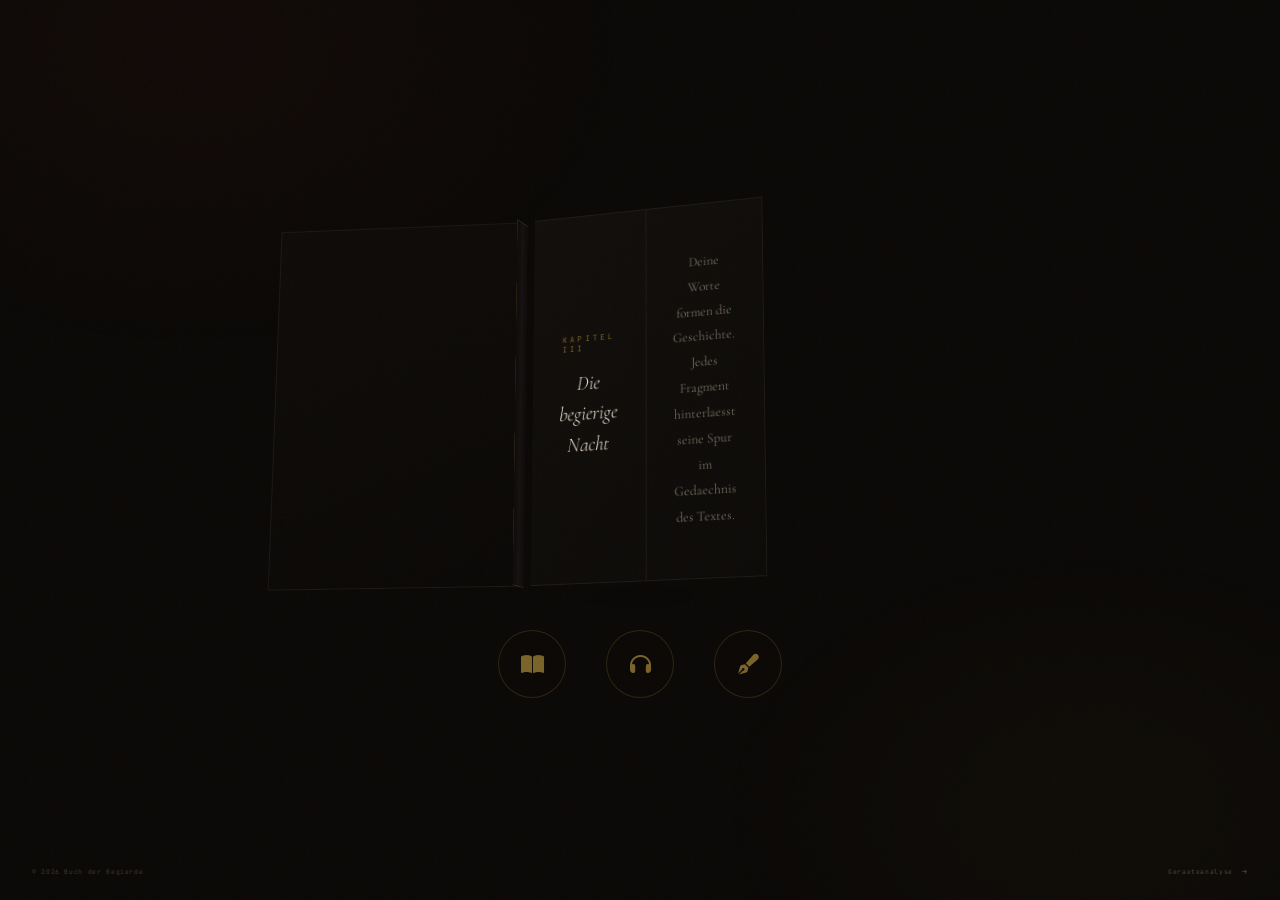
==== index.html @ 5faab614 "Sicherung 06.04.2026-09:44:13" ====
<!DOCTYPE html>
<html lang="de">
<head>
    <meta charset="UTF-8">
    <meta name="viewport" content="width=device-width, initial-scale=1.0">
    <title>BUCH DER BEGIERDE</title>
    <link href="https://fonts.googleapis.com/css2?family=Cormorant+Garamond:ital,wght@0,300;0,400;0,600;0,700;1,300;1,400&family=JetBrains+Mono:wght@300;400;500&display=swap" rel="stylesheet">
    <link rel="stylesheet" href="https://cdnjs.cloudflare.com/ajax/libs/font-awesome/6.5.0/css/all.min.css">
    <style>
        :root {
            --bg: #0a0806;
            --bg-deep: #060403;
            --fg: #e8ddd0;
            --fg-muted: #8a7e70;
            --accent: #c4463a;
            --gold: #b8943e;
            --gold-dim: #7a6329;
            --border: rgba(138, 126, 112, 0.12);
        }

        * { margin: 0; padding: 0; box-sizing: border-box; }

        html {
            scroll-behavior: smooth;
            scrollbar-width: thin;
            scrollbar-color: var(--gold-dim) var(--bg-deep);
        }

        body {
            font-family: 'Cormorant Garamond', serif;
            background: var(--bg);
            color: var(--fg);
            min-height: 100vh;
            overflow: hidden;
            display: flex;
            flex-direction: column;
            align-items: center;
            justify-content: center;
        }

        /* ===== Atmosphaere ===== */
        .atmosphere {
            position: fixed;
            top: 0; left: 0;
            width: 100%; height: 100%;
            pointer-events: none;
            z-index: 0;
            overflow: hidden;
        }

        .atmosphere::before {
            content: '';
            position: absolute;
            top: -30%; left: -20%;
            width: 70%; height: 70%;
            background: radial-gradient(ellipse, rgba(196, 70, 58, 0.04) 0%, transparent 70%);
            animation: driftSlow 25s ease-in-out infinite alternate;
        }

        .atmosphere::after {
            content: '';
            position: absolute;
            bottom: -20%; right: -15%;
            width: 60%; height: 60%;
            background: radial-gradient(ellipse, rgba(184, 148, 62, 0.03) 0%, transparent 70%);
            animation: driftSlow 30s ease-in-out infinite alternate-reverse;
        }

        @keyframes driftSlow {
            0% { transform: translate(0, 0) scale(1); }
            100% { transform: translate(60px, 40px) scale(1.15); }
        }

        .grain-overlay {
            position: fixed;
            top: 0; left: 0;
            width: 100%; height: 100%;
            pointer-events: none;
            z-index: 9999;
            opacity: 0.03;
            background-image: url("data:image/svg+xml,%3Csvg viewBox='0 0 256 256' xmlns='http://www.w3.org/2000/svg'%3E%3Cfilter id='noise'%3E%3CfeTurbulence type='fractalNoise' baseFrequency='0.9' numOctaves='4' stitchTiles='stitch'/%3E%3C/filter%3E%3Crect width='100%25' height='100%25' filter='url(%23noise)'/%3E%3C/svg%3E");
            background-repeat: repeat;
            background-size: 256px 256px;
        }

        /* ===== Schwebende Partikel ===== */
        .particles {
            position: fixed;
            top: 0; left: 0;
            width: 100%; height: 100%;
            pointer-events: none;
            z-index: 1;
        }

        .particle {
            position: absolute;
            width: 2px; height: 2px;
            background: var(--gold);
            border-radius: 50%;
            opacity: 0;
            animation: floatUp linear infinite;
        }

        @keyframes floatUp {
            0% { opacity: 0; transform: translateY(100vh) scale(0.5); }
            10% { opacity: 0.5; }
            90% { opacity: 0.3; }
            100% { opacity: 0; transform: translateY(-10vh) scale(1.2); }
        }

        /* ===== Buch-Szene ===== */
        .book-scene {
            position: relative;
            z-index: 10;
            perspective: 2000px;
            margin-bottom: 3rem;
            opacity: 0;
            animation: sceneIn 1s ease-out 0.3s forwards;
        }

        @keyframes sceneIn {
            0% { opacity: 0; }
            100% { opacity: 1; }
        }

        .book-3d {
            width: 260px;
            height: 380px;
            position: relative;
            transform-style: preserve-3d;
            transform: rotateX(12deg) rotateY(-20deg);
            animation: bookSettle 1.2s cubic-bezier(0.22, 1, 0.36, 1) 0.3s forwards;
        }

        @keyframes bookSettle {
            0% { transform: rotateX(12deg) rotateY(-20deg) scale(0.88); }
            60% { transform: rotateX(12deg) rotateY(-18deg) scale(1.02); }
            100% { transform: rotateX(12deg) rotateY(-20deg) scale(1); }
        }

        /* ===== Buchruecken ===== */
        .book-spine {
            position: absolute;
            left: 0; top: 0;
            width: 28px; height: 100%;
            transform: rotateY(90deg) translateX(-14px);
            transform-origin: left center;
            background: linear-gradient(to right, #0d0a08, #151010, #0d0a08);
            border: 1px solid rgba(184, 148, 62, 0.2);
            border-right: none;
            z-index: 20;
        }

        /* ===== Buchseiten ===== */
        .book-pages {
            position: absolute;
            left: 14px; top: 0;
            width: calc(100% - 14px); height: 100%;
            background: linear-gradient(135deg, #110e0b, #0c0a08);
            border: 1px solid var(--border);
            border-left: none;
            z-index: 5;
            display: flex;
            overflow: hidden;
        }

        .page-left {
            width: 50%;
            height: 100%;
            display: flex;
            flex-direction: column;
            align-items: center;
            justify-content: center;
            padding: 2rem;
            border-right: 1px solid var(--border);
            opacity: 0;
            animation: pageFadeIn 1.2s ease-out 2.8s forwards;
        }

        .page-right {
            width: 50%;
            height: 100%;
            display: flex;
            flex-direction: column;
            align-items: center;
            justify-content: center;
            padding: 2rem;
            opacity: 0;
            animation: pageFadeIn 1.2s ease-out 3.4s forwards;
        }

        @keyframes pageFadeIn {
            0% { opacity: 0; }
            100% { opacity: 1; }
        }

        .page-chapter {
            font-family: 'JetBrains Mono', monospace;
            font-size: 0.5rem;
            letter-spacing: 0.4em;
            text-transform: uppercase;
            color: var(--gold-dim);
            margin-bottom: 1rem;
        }

        .page-title {
            font-size: 1.3rem;
            font-weight: 300;
            color: var(--fg);
            text-align: center;
            line-height: 1.5;
            font-style: italic;
        }

        .page-text {
            font-size: 0.85rem;
            font-weight: 300;
            color: var(--fg-muted);
            text-align: center;
            line-height: 1.9;
            max-width: 180px;
        }

        /* ===== Buchdeckel ===== */
        .book-cover {
            position: absolute;
            inset: 0;
            transform-origin: left center;
            transform-style: preserve-3d;
            z-index: 15;
            animation: coverOpen 2.5s cubic-bezier(0.4, 0, 0.2, 1) 1.2s forwards;
        }

        @keyframes coverOpen {
            0% { transform: rotateY(0deg); }
            15% { transform: rotateY(-8deg); }
            100% { transform: rotateY(-168deg); }
        }

        .cover-front {
            position: absolute;
            inset: 0;
            background: linear-gradient(160deg, #1a1410 0%, #0e0b08 40%, #151010 100%);
            border: 1px solid rgba(184, 148, 62, 0.25);
            backface-visibility: hidden;
            display: flex;
            flex-direction: column;
            align-items: center;
            justify-content: center;
            gap: 1.5rem;
            padding: 2.5rem;
        }

        .cover-front::before {
            content: '';
            position: absolute;
            inset: 8px;
            border: 1px solid rgba(184, 148, 62, 0.08);
            pointer-events: none;
        }

        .cover-back {
            position: absolute;
            inset: 0;
            background: linear-gradient(160deg, #0e0b08, #0a0806);
            border: 1px solid var(--border);
            backface-visibility: hidden;
            transform: rotateY(180deg);
        }

        .cover-diamond {
            width: 50px; height: 50px;
            border: 1.5px solid var(--gold-dim);
            transform: rotate(45deg);
            display: flex;
            align-items: center;
            justify-content: center;
        }

        .cover-diamond span {
            transform: rotate(-45deg);
            font-size: 1rem;
            color: var(--gold);
            font-family: 'Cormorant Garamond', serif;
            font-weight: 600;
        }

        .cover-title {
            font-size: 1.4rem;
            font-weight: 300;
            color: var(--fg);
            letter-spacing: 0.12em;
            text-align: center;
            line-height: 1.3;
        }

        .cover-title em {
            color: var(--accent);
            font-style: italic;
        }

        .cover-line {
            width: 60px; height: 1px;
            background: linear-gradient(to right, transparent, var(--gold-dim), transparent);
        }

        .cover-subtitle {
            font-family: 'JetBrains Mono', monospace;
            font-size: 0.45rem;
            letter-spacing: 0.35em;
            text-transform: uppercase;
            color: var(--fg-muted);
        }

        /* ===== Schatten unter dem Buch ===== */
        .book-shadow {
            position: absolute;
            bottom: -30px;
            left: 10%;
            width: 80%;
            height: 30px;
            background: radial-gradient(ellipse, rgba(0,0,0,0.4) 0%, transparent 70%);
            filter: blur(8px);
            animation: shadowIn 1s ease-out 0.3s forwards;
            opacity: 0;
        }

        @keyframes shadowIn {
            0% { opacity: 0; }
            100% { opacity: 1; }
        }

        /* ===== Menu ===== */
        .intro-menu {
            position: relative;
            z-index: 10;
            display: flex;
            align-items: center;
            gap: 2.5rem;
            opacity: 0;
            transform: translateY(20px);
            animation: menuIn 1s ease-out 4.5s forwards;
        }

        @keyframes menuIn {
            0% { opacity: 0; transform: translateY(20px); }
            100% { opacity: 1; transform: translateY(0); }
        }

        .menu-btn {
            width: 68px; height: 68px;
            border-radius: 50%;
            border: 1px solid rgba(184, 148, 62, 0.2);
            background: rgba(10, 8, 6, 0.6);
            color: var(--gold-dim);
            font-size: 1.3rem;
            cursor: pointer;
            transition: all 0.4s ease;
            position: relative;
            display: flex;
            align-items: center;
            justify-content: center;
        }

        .menu-btn::before {
            content: '';
            position: absolute;
            inset: -4px;
            border-radius: 50%;
            border: 1px solid transparent;
            transition: all 0.4s ease;
        }

        .menu-btn:hover {
            color: var(--gold);
            border-color: var(--gold-dim);
            background: rgba(184, 148, 62, 0.06);
            transform: scale(1.12);
            box-shadow: 0 0 40px rgba(184, 148, 62, 0.1);
        }

        .menu-btn:hover::before {
            border-color: rgba(184, 148, 62, 0.08);
        }

        .menu-btn:active {
            transform: scale(1.05);
        }

        .menu-label {
            position: absolute;
            bottom: -22px;
            left: 50%;
            transform: translateX(-50%);
            font-family: 'JetBrains Mono', monospace;
            font-size: 0.4rem;
            letter-spacing: 0.2em;
            text-transform: uppercase;
            color: var(--fg-muted);
            opacity: 0;
            transition: opacity 0.3s ease;
            white-space: nowrap;
            pointer-events: none;
        }

        .menu-btn:hover .menu-label {
            opacity: 1;
        }

        /* ===== Footer ===== */
        .intro-footer {
            position: fixed;
            bottom: 0; left: 0;
            width: 100%;
            z-index: 10;
            padding: 1.5rem 2rem;
            display: flex;
            align-items: center;
            justify-content: space-between;
            font-family: 'JetBrains Mono', monospace;
            font-size: 0.4rem;
            color: rgba(138, 126, 112, 0.4);
            letter-spacing: 0.1em;
            opacity: 0;
            animation: footerIn 1s ease-out 5.5s forwards;
        }

        @keyframes footerIn {
            0% { opacity: 0; }
            100% { opacity: 1; }
        }

        .intro-footer a {
            color: rgba(138, 126, 112, 0.5);
            text-decoration: none;
            transition: color 0.3s ease;
        }

        .intro-footer a:hover {
            color: var(--gold-dim);
        }

        /* ===== Ueberblendung ===== */
        .page-transition {
            position: fixed;
            inset: 0;
            background: var(--bg);
            z-index: 9000;
            opacity: 0;
            pointer-events: none;
            transition: opacity 0.8s ease;
        }

        .page-transition.active {
            opacity: 1;
            pointer-events: all;
        }

        /* ===== Toast ===== */
        .toast-container {
            position: fixed;
            top: 20px; right: 20px;
            z-index: 9500;
            display: flex;
            flex-direction: column;
            gap: 0.5rem;
        }

        .toast {
            font-family: 'JetBrains Mono', monospace;
            font-size: 0.55rem;
            letter-spacing: 0.08em;
            padding: 0.7rem 1.2rem;
            background: rgba(18, 14, 10, 0.95);
            border: 1px solid rgba(184, 148, 62, 0.15);
            color: var(--fg);
            backdrop-filter: blur(12px);
            transform: translateX(120%);
            transition: transform 0.4s cubic-bezier(0.22, 1, 0.36, 1);
            display: flex;
            align-items: center;
            gap: 0.5rem;
        }

        .toast.show { transform: translateX(0); }
        .toast i { color: var(--gold); font-size: 0.6rem; }

        /* ===== Responsive ===== */
        @media (max-width: 600px) {
            .book-3d {
                width: 200px;
                height: 300px;
            }

            .book-spine { width: 22px; }
            .book-spine { transform: rotateY(90deg) translateX(-11px); }
            .book-pages { left: 11px; width: calc(100% - 11px); }

            .cover-diamond { width: 40px; height: 40px; }
            .cover-diamond span { font-size: 0.8rem; }
            .cover-title { font-size: 1.1rem; }
            .cover-subtitle { font-size: 0.4rem; }

            .page-chapter { font-size: 0.4rem; }
            .page-title { font-size: 1rem; }
            .page-text { font-size: 0.75rem; }

            .menu-btn { width: 56px; height: 56px; font-size: 1.1rem; }
            .intro-menu { gap: 2rem; }
            .intro-footer { font-size: 0.35rem; padding: 1rem 1.5rem; }
        }

        @media (max-height: 700px) {
            .book-3d { width: 200px; height: 280px; }
            .book-scene { margin-bottom: 2rem; }
            .intro-menu { gap: 1.5rem; }
        }

        /* ===== Reduzierte Bewegung ===== */
        @media (prefers-reduced-motion: reduce) {
            *, *::before, *::after {
                animation-duration: 0.01ms !important;
                transition-duration: 0.01ms !important;
            }
        }
    </style>
</head>
<body>
    <div class="atmosphere"></div>
    <div class="grain-overlay"></div>
    <div class="particles" id="particles"></div>

    <div class="book-scene">
        <div class="book-3d">
            <div class="book-spine"></div>
            <div class="book-pages">
                <div class="page-left">
                    <div class="page-chapter">Kapitel III</div>
                    <div class="page-title">Die begierige Nacht</div>
                </div>
                <div class="page-right">
                    <div class="page-text">Deine Worte formen die Geschichte. Jedes Fragment hinterlaesst seine Spur im Gedaechnis des Textes.</div>
                </div>
            </div>
            <div class="book-cover">
                <div class="cover-front">
                    <div class="cover-diamond"><span>B</span></div>
                    <div class="cover-line"></div>
                    <div class="cover-title">Buch der <em>Begierde</em></div>
                    <div class="cover-line"></div>
                    <div class="cover-subtitle">Interaktives Leseerlebnis</div>
                </div>
                <div class="cover-back"></div>
            </div>
            <div class="book-shadow"></div>
        </div>
    </div>

    <div class="intro-menu" id="introMenu">
        <button class="menu-btn" id="btnLesen" aria-label="Lesen">
            <i class="fas fa-book-open"></i>
            <span class="menu-label">Lesen</span>
        </button>
        <button class="menu-btn" id="btnHoeren" aria-label="Hoeren">
            <i class="fas fa-headphones"></i>
            <span class="menu-label">Hoeren</span>
        </button>
        <button class="menu-btn" id="btnSchreiben" aria-label="Schreiben">
            <i class="fas fa-pen-fancy"></i>
            <span class="menu-label">Schreiben</span>
        </button>
    </div>

    <div class="intro-footer">
        <span>&copy; 2026 Buch der Begierde</span>
        <a href="analyse.html">Geraeteanalyse <i class="fas fa-arrow-right" style="font-size:0.35rem; margin-left:0.3rem;"></i></a>
    </div>

    <div class="page-transition" id="pageTransition"></div>
    <div class="toast-container" id="toastContainer"></div>

    <script>
        // ===== Partikel =====
        var container = document.getElementById('particles');
        for (var i = 0; i < 20; i++) {
            var p = document.createElement('div');
            p.classList.add('particle');
            p.style.left = Math.random() * 100 + '%';
            p.style.animationDuration = (18 + Math.random() * 25) + 's';
            p.style.animationDelay = (Math.random() * 20) + 's';
            var size = (1 + Math.random() * 2) + 'px';
            p.style.width = size;
            p.style.height = size;
            container.appendChild(p);
        }

        // ===== Toast =====
        function showToast(message, icon) {
            icon = icon || 'fa-info-circle';
            var tc = document.getElementById('toastContainer');
            var toast = document.createElement('div');
            toast.classList.add('toast');
            toast.innerHTML = '<i class="fas ' + icon + '"></i> ' + message;
            tc.appendChild(toast);
            requestAnimationFrame(function() {
                requestAnimationFrame(function() {
                    toast.classList.add('show');
                });
            });
            setTimeout(function() {
                toast.classList.remove('show');
                setTimeout(function() { toast.remove(); }, 400);
            }, 3000);
        }

        // ===== Seitenwechsel =====
        function navigateTo(url) {
            var transition = document.getElementById('pageTransition');
            transition.classList.add('active');
            setTimeout(function() {
                window.location.href = url;
            }, 800);
        }

        // ===== Menu-Events =====
        document.getElementById('btnLesen').addEventListener('click', function() {
            navigateTo('lesen.html');
        });

        document.getElementById('btnHoeren').addEventListener('click', function() {
            showToast('Hoeren — kommt in einem spaeteren Kapitel', 'fa-headphones');
        });

        document.getElementById('btnSchreiben').addEventListener('click', function() {
            showToast('Schreiben — kommt in einem spaeteren Kapitel', 'fa-pen-fancy');
        });
    </script>
</body>
</html>
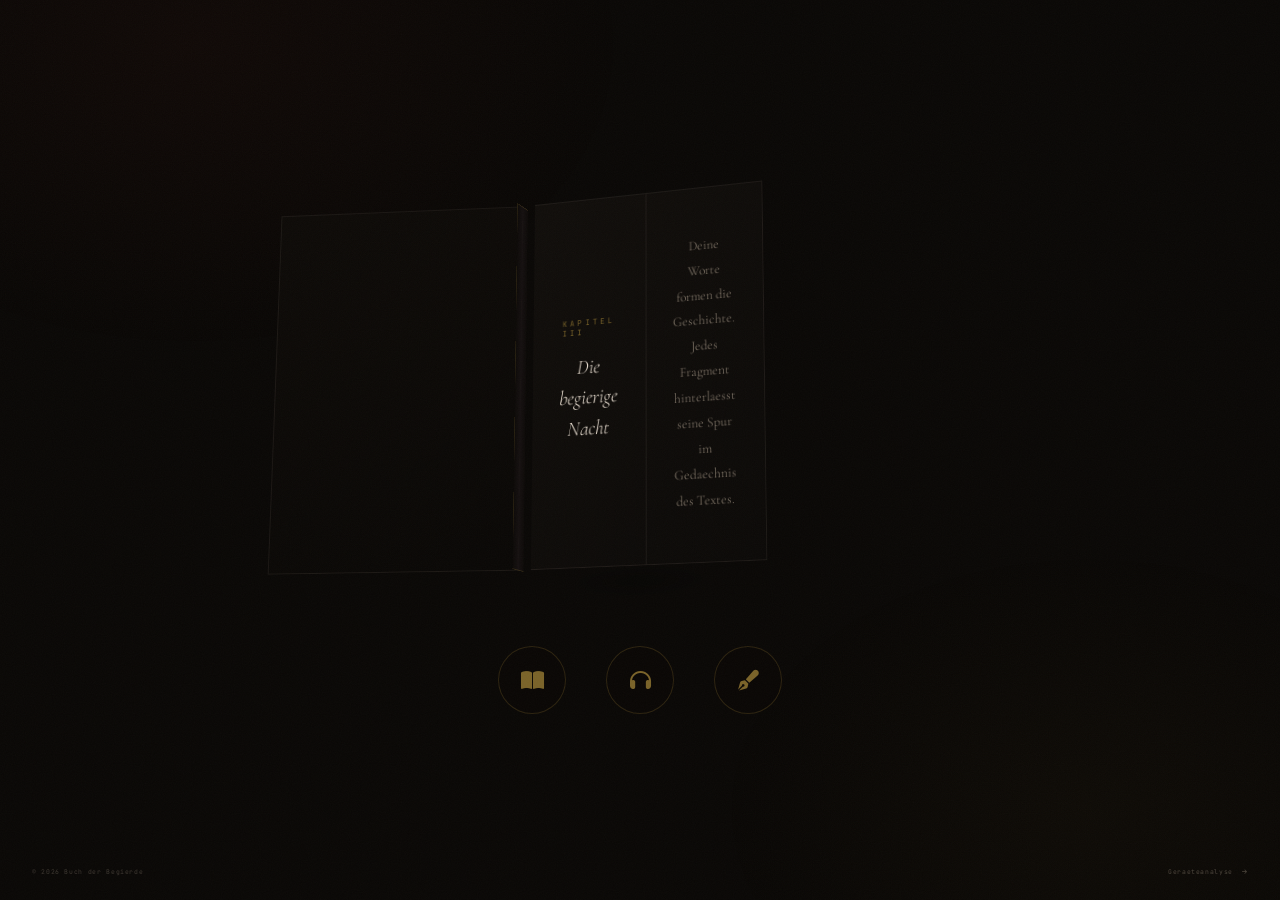
==== commit 89e36716: "Sicherung 06.04.2026-16:24:17" ====
--- a/index.html
+++ b/index.html
@@ -26,16 +26,17 @@
             scrollbar-color: var(--gold-dim) var(--bg-deep);
         }
 
-        body {
+           body {
             font-family: 'Cormorant Garamond', serif;
             background: var(--bg);
             color: var(--fg);
-            min-height: 100vh;
+            height: 100vh;
             overflow: hidden;
             display: flex;
             flex-direction: column;
             align-items: center;
             justify-content: center;
+            gap: 2rem;
         }
 
         /* ===== Atmosphaere ===== */
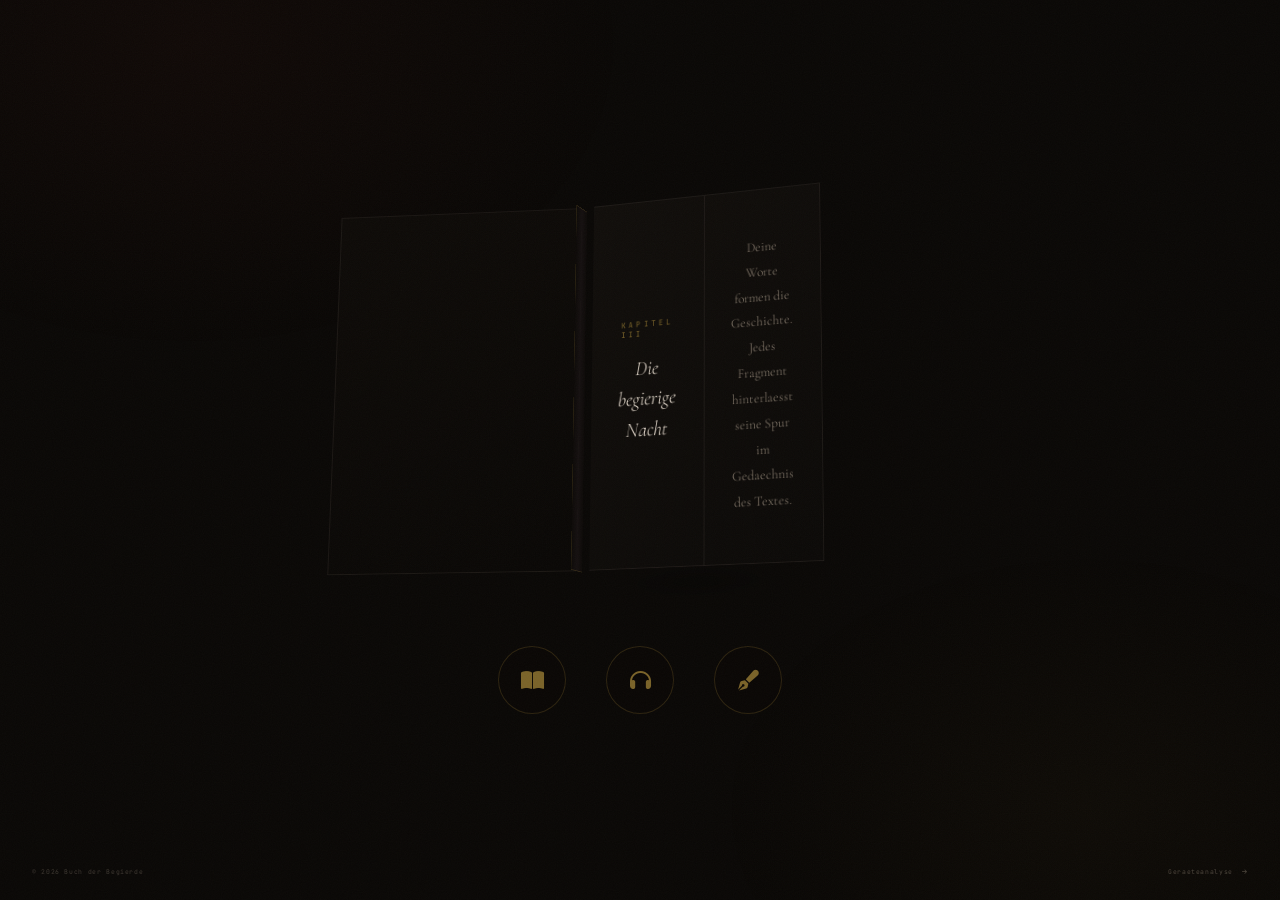
==== commit 02819d4d: "Sicherung 06.04.2026-17:00:38" ====
--- a/index.html
+++ b/index.html
@@ -116,12 +116,17 @@
             perspective: 2000px;
             margin-bottom: 3rem;
             opacity: 0;
-            animation: sceneIn 1s ease-out 0.3s forwards;
+            animation: sceneIn 1s ease-out 0.3s forwards, bookMove 2.5s cubic-bezier(0.4, 0, 0.2, 1) 1.2s forwards;
         }
 
         @keyframes sceneIn {
             0% { opacity: 0; }
             100% { opacity: 1; }
+        }
+
+        @keyframes bookMove {
+            0%, 15% { transform: translateX(0); }
+            100% { transform: translateX(75px); }
         }
 
         .book-3d {
@@ -130,13 +135,13 @@
             position: relative;
             transform-style: preserve-3d;
             transform: rotateX(12deg) rotateY(-20deg);
-            animation: bookSettle 1.2s cubic-bezier(0.22, 1, 0.36, 1) 0.3s forwards;
+            animation: bookSettle 1.5s cubic-bezier(0.22, 1, 0.36, 1) 0.3s forwards;
         }
 
         @keyframes bookSettle {
-            0% { transform: rotateX(12deg) rotateY(-20deg) scale(0.88); }
-            60% { transform: rotateX(12deg) rotateY(-18deg) scale(1.02); }
-            100% { transform: rotateX(12deg) rotateY(-20deg) scale(1); }
+            0% { transform: rotateX(12deg) rotateY(-20deg) translateX(-18px) scale(0.88); }
+            60% { transform: rotateX(12deg) rotateY(-18deg) translateX(-15px) scale(1.02); }
+            100% { transform: rotateX(12deg) rotateY(-20deg) translateX(-18px) scale(1); }
         }
 
         /* ===== Buchruecken ===== */
@@ -509,6 +514,15 @@
             .menu-btn { width: 56px; height: 56px; font-size: 1.1rem; }
             .intro-menu { gap: 2rem; }
             .intro-footer { font-size: 0.35rem; padding: 1rem 1.5rem; }
+
+            .book-scene {
+                animation: sceneIn 1s ease-out 0.3s forwards, bookMoveSmall 2.5s cubic-bezier(0.4, 0, 0.2, 1) 1.2s forwards;
+            }
+        }
+
+        @keyframes bookMoveSmall {
+            0%, 15% { transform: translateX(0); }
+            100% { transform: translateX(-60px); }
         }
 
         @media (max-height: 700px) {
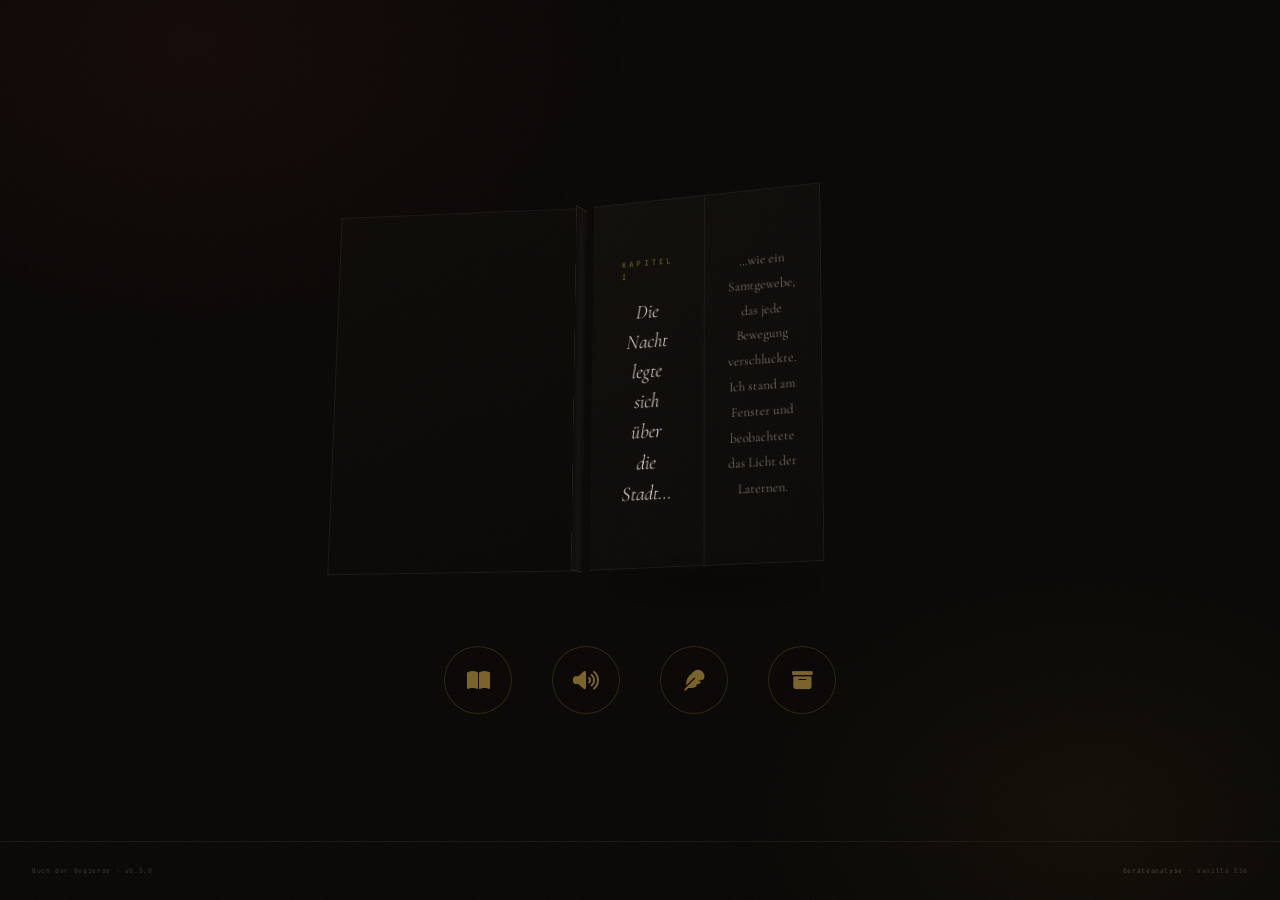
==== commit be6db3fa: "refactor: rewrite HTML files to use modular ES6 imports All three existing HTML files rewritten: - i" ====
--- a/index.html
+++ b/index.html
@@ -3,652 +3,98 @@
 <head>
     <meta charset="UTF-8">
     <meta name="viewport" content="width=device-width, initial-scale=1.0">
-    <title>BUCH DER BEGIERDE</title>
-    <link href="https://fonts.googleapis.com/css2?family=Cormorant+Garamond:ital,wght@0,300;0,400;0,600;0,700;1,300;1,400&family=JetBrains+Mono:wght@300;400;500&display=swap" rel="stylesheet">
-    <link rel="stylesheet" href="https://cdnjs.cloudflare.com/ajax/libs/font-awesome/6.5.0/css/all.min.css">
-    <style>
-        :root {
-            --bg: #0a0806;
-            --bg-deep: #060403;
-            --fg: #e8ddd0;
-            --fg-muted: #8a7e70;
-            --accent: #c4463a;
-            --gold: #b8943e;
-            --gold-dim: #7a6329;
-            --border: rgba(138, 126, 112, 0.12);
-        }
+    <title>Buch der Begierde — Ein interaktives Leseerlebnis</title>
+    <meta name="description" content="Ein interaktives, literarisches Web-Artefakt. Wortfragmente, Resonanz, dynamische Erinnerungen.">
 
-        * { margin: 0; padding: 0; box-sizing: border-box; }
+    <!-- Fonts & Icons -->
+    <link rel="preconnect" href="https://fonts.googleapis.com">
+    <link rel="preconnect" href="https://fonts.gstatic.com" crossorigin>
+    <link href="https://fonts.googleapis.com/css2?family=Cormorant+Garamond:ital,wght@0,300;0,400;0,500;0,600;1,300;1,400&family=JetBrains+Mono:wght@300;400;500&display=swap" rel="stylesheet">
+    <link rel="stylesheet" href="https://cdnjs.cloudflare.com/ajax/libs/font-awesome/6.5.1/css/all.min.css">
 
-        html {
-            scroll-behavior: smooth;
-            scrollbar-width: thin;
-            scrollbar-color: var(--gold-dim) var(--bg-deep);
-        }
+    <!-- Stylesheets (modular) -->
+    <link rel="stylesheet" href="css/variables.css">
+    <link rel="stylesheet" href="css/base.css">
+    <link rel="stylesheet" href="css/atmosphere.css">
+    <link rel="stylesheet" href="css/animations.css">
+    <link rel="stylesheet" href="css/components.css">
+    <link rel="stylesheet" href="css/layout.css">
+    <link rel="stylesheet" href="css/index.css">
+</head>
+<body class="landing-body">
 
-           body {
-            font-family: 'Cormorant Garamond', serif;
-            background: var(--bg);
-            color: var(--fg);
-            height: 100vh;
-            overflow: hidden;
-            display: flex;
-            flex-direction: column;
-            align-items: center;
-            justify-content: center;
-            gap: 2rem;
-        }
-
-        /* ===== Atmosphaere ===== */
-        .atmosphere {
-            position: fixed;
-            top: 0; left: 0;
-            width: 100%; height: 100%;
-            pointer-events: none;
-            z-index: 0;
-            overflow: hidden;
-        }
-
-        .atmosphere::before {
-            content: '';
-            position: absolute;
-            top: -30%; left: -20%;
-            width: 70%; height: 70%;
-            background: radial-gradient(ellipse, rgba(196, 70, 58, 0.04) 0%, transparent 70%);
-            animation: driftSlow 25s ease-in-out infinite alternate;
-        }
-
-        .atmosphere::after {
-            content: '';
-            position: absolute;
-            bottom: -20%; right: -15%;
-            width: 60%; height: 60%;
-            background: radial-gradient(ellipse, rgba(184, 148, 62, 0.03) 0%, transparent 70%);
-            animation: driftSlow 30s ease-in-out infinite alternate-reverse;
-        }
-
-        @keyframes driftSlow {
-            0% { transform: translate(0, 0) scale(1); }
-            100% { transform: translate(60px, 40px) scale(1.15); }
-        }
-
-        .grain-overlay {
-            position: fixed;
-            top: 0; left: 0;
-            width: 100%; height: 100%;
-            pointer-events: none;
-            z-index: 9999;
-            opacity: 0.03;
-            background-image: url("data:image/svg+xml,%3Csvg viewBox='0 0 256 256' xmlns='http://www.w3.org/2000/svg'%3E%3Cfilter id='noise'%3E%3CfeTurbulence type='fractalNoise' baseFrequency='0.9' numOctaves='4' stitchTiles='stitch'/%3E%3C/filter%3E%3Crect width='100%25' height='100%25' filter='url(%23noise)'/%3E%3C/svg%3E");
-            background-repeat: repeat;
-            background-size: 256px 256px;
-        }
-
-        /* ===== Schwebende Partikel ===== */
-        .particles {
-            position: fixed;
-            top: 0; left: 0;
-            width: 100%; height: 100%;
-            pointer-events: none;
-            z-index: 1;
-        }
-
-        .particle {
-            position: absolute;
-            width: 2px; height: 2px;
-            background: var(--gold);
-            border-radius: 50%;
-            opacity: 0;
-            animation: floatUp linear infinite;
-        }
-
-        @keyframes floatUp {
-            0% { opacity: 0; transform: translateY(100vh) scale(0.5); }
-            10% { opacity: 0.5; }
-            90% { opacity: 0.3; }
-            100% { opacity: 0; transform: translateY(-10vh) scale(1.2); }
-        }
-
-        /* ===== Buch-Szene ===== */
-        .book-scene {
-            position: relative;
-            z-index: 10;
-            perspective: 2000px;
-            margin-bottom: 3rem;
-            opacity: 0;
-            animation: sceneIn 1s ease-out 0.3s forwards, bookMove 2.5s cubic-bezier(0.4, 0, 0.2, 1) 1.2s forwards;
-        }
-
-        @keyframes sceneIn {
-            0% { opacity: 0; }
-            100% { opacity: 1; }
-        }
-
-        @keyframes bookMove {
-            0%, 15% { transform: translateX(0); }
-            100% { transform: translateX(75px); }
-        }
-
-        .book-3d {
-            width: 260px;
-            height: 380px;
-            position: relative;
-            transform-style: preserve-3d;
-            transform: rotateX(12deg) rotateY(-20deg);
-            animation: bookSettle 1.5s cubic-bezier(0.22, 1, 0.36, 1) 0.3s forwards;
-        }
-
-        @keyframes bookSettle {
-            0% { transform: rotateX(12deg) rotateY(-20deg) translateX(-18px) scale(0.88); }
-            60% { transform: rotateX(12deg) rotateY(-18deg) translateX(-15px) scale(1.02); }
-            100% { transform: rotateX(12deg) rotateY(-20deg) translateX(-18px) scale(1); }
-        }
-
-        /* ===== Buchruecken ===== */
-        .book-spine {
-            position: absolute;
-            left: 0; top: 0;
-            width: 28px; height: 100%;
-            transform: rotateY(90deg) translateX(-14px);
-            transform-origin: left center;
-            background: linear-gradient(to right, #0d0a08, #151010, #0d0a08);
-            border: 1px solid rgba(184, 148, 62, 0.2);
-            border-right: none;
-            z-index: 20;
-        }
-
-        /* ===== Buchseiten ===== */
-        .book-pages {
-            position: absolute;
-            left: 14px; top: 0;
-            width: calc(100% - 14px); height: 100%;
-            background: linear-gradient(135deg, #110e0b, #0c0a08);
-            border: 1px solid var(--border);
-            border-left: none;
-            z-index: 5;
-            display: flex;
-            overflow: hidden;
-        }
-
-        .page-left {
-            width: 50%;
-            height: 100%;
-            display: flex;
-            flex-direction: column;
-            align-items: center;
-            justify-content: center;
-            padding: 2rem;
-            border-right: 1px solid var(--border);
-            opacity: 0;
-            animation: pageFadeIn 1.2s ease-out 2.8s forwards;
-        }
-
-        .page-right {
-            width: 50%;
-            height: 100%;
-            display: flex;
-            flex-direction: column;
-            align-items: center;
-            justify-content: center;
-            padding: 2rem;
-            opacity: 0;
-            animation: pageFadeIn 1.2s ease-out 3.4s forwards;
-        }
-
-        @keyframes pageFadeIn {
-            0% { opacity: 0; }
-            100% { opacity: 1; }
-        }
-
-        .page-chapter {
-            font-family: 'JetBrains Mono', monospace;
-            font-size: 0.5rem;
-            letter-spacing: 0.4em;
-            text-transform: uppercase;
-            color: var(--gold-dim);
-            margin-bottom: 1rem;
-        }
-
-        .page-title {
-            font-size: 1.3rem;
-            font-weight: 300;
-            color: var(--fg);
-            text-align: center;
-            line-height: 1.5;
-            font-style: italic;
-        }
-
-        .page-text {
-            font-size: 0.85rem;
-            font-weight: 300;
-            color: var(--fg-muted);
-            text-align: center;
-            line-height: 1.9;
-            max-width: 180px;
-        }
-
-        /* ===== Buchdeckel ===== */
-        .book-cover {
-            position: absolute;
-            inset: 0;
-            transform-origin: left center;
-            transform-style: preserve-3d;
-            z-index: 15;
-            animation: coverOpen 2.5s cubic-bezier(0.4, 0, 0.2, 1) 1.2s forwards;
-        }
-
-        @keyframes coverOpen {
-            0% { transform: rotateY(0deg); }
-            15% { transform: rotateY(-8deg); }
-            100% { transform: rotateY(-168deg); }
-        }
-
-        .cover-front {
-            position: absolute;
-            inset: 0;
-            background: linear-gradient(160deg, #1a1410 0%, #0e0b08 40%, #151010 100%);
-            border: 1px solid rgba(184, 148, 62, 0.25);
-            backface-visibility: hidden;
-            display: flex;
-            flex-direction: column;
-            align-items: center;
-            justify-content: center;
-            gap: 1.5rem;
-            padding: 2.5rem;
-        }
-
-        .cover-front::before {
-            content: '';
-            position: absolute;
-            inset: 8px;
-            border: 1px solid rgba(184, 148, 62, 0.08);
-            pointer-events: none;
-        }
-
-        .cover-back {
-            position: absolute;
-            inset: 0;
-            background: linear-gradient(160deg, #0e0b08, #0a0806);
-            border: 1px solid var(--border);
-            backface-visibility: hidden;
-            transform: rotateY(180deg);
-        }
-
-        .cover-diamond {
-            width: 50px; height: 50px;
-            border: 1.5px solid var(--gold-dim);
-            transform: rotate(45deg);
-            display: flex;
-            align-items: center;
-            justify-content: center;
-        }
-
-        .cover-diamond span {
-            transform: rotate(-45deg);
-            font-size: 1rem;
-            color: var(--gold);
-            font-family: 'Cormorant Garamond', serif;
-            font-weight: 600;
-        }
-
-        .cover-title {
-            font-size: 1.4rem;
-            font-weight: 300;
-            color: var(--fg);
-            letter-spacing: 0.12em;
-            text-align: center;
-            line-height: 1.3;
-        }
-
-        .cover-title em {
-            color: var(--accent);
-            font-style: italic;
-        }
-
-        .cover-line {
-            width: 60px; height: 1px;
-            background: linear-gradient(to right, transparent, var(--gold-dim), transparent);
-        }
-
-        .cover-subtitle {
-            font-family: 'JetBrains Mono', monospace;
-            font-size: 0.45rem;
-            letter-spacing: 0.35em;
-            text-transform: uppercase;
-            color: var(--fg-muted);
-        }
-
-        /* ===== Schatten unter dem Buch ===== */
-        .book-shadow {
-            position: absolute;
-            bottom: -30px;
-            left: 10%;
-            width: 80%;
-            height: 30px;
-            background: radial-gradient(ellipse, rgba(0,0,0,0.4) 0%, transparent 70%);
-            filter: blur(8px);
-            animation: shadowIn 1s ease-out 0.3s forwards;
-            opacity: 0;
-        }
-
-        @keyframes shadowIn {
-            0% { opacity: 0; }
-            100% { opacity: 1; }
-        }
-
-        /* ===== Menu ===== */
-        .intro-menu {
-            position: relative;
-            z-index: 10;
-            display: flex;
-            align-items: center;
-            gap: 2.5rem;
-            opacity: 0;
-            transform: translateY(20px);
-            animation: menuIn 1s ease-out 4.5s forwards;
-        }
-
-        @keyframes menuIn {
-            0% { opacity: 0; transform: translateY(20px); }
-            100% { opacity: 1; transform: translateY(0); }
-        }
-
-        .menu-btn {
-            width: 68px; height: 68px;
-            border-radius: 50%;
-            border: 1px solid rgba(184, 148, 62, 0.2);
-            background: rgba(10, 8, 6, 0.6);
-            color: var(--gold-dim);
-            font-size: 1.3rem;
-            cursor: pointer;
-            transition: all 0.4s ease;
-            position: relative;
-            display: flex;
-            align-items: center;
-            justify-content: center;
-        }
-
-        .menu-btn::before {
-            content: '';
-            position: absolute;
-            inset: -4px;
-            border-radius: 50%;
-            border: 1px solid transparent;
-            transition: all 0.4s ease;
-        }
-
-        .menu-btn:hover {
-            color: var(--gold);
-            border-color: var(--gold-dim);
-            background: rgba(184, 148, 62, 0.06);
-            transform: scale(1.12);
-            box-shadow: 0 0 40px rgba(184, 148, 62, 0.1);
-        }
-
-        .menu-btn:hover::before {
-            border-color: rgba(184, 148, 62, 0.08);
-        }
-
-        .menu-btn:active {
-            transform: scale(1.05);
-        }
-
-        .menu-label {
-            position: absolute;
-            bottom: -22px;
-            left: 50%;
-            transform: translateX(-50%);
-            font-family: 'JetBrains Mono', monospace;
-            font-size: 0.4rem;
-            letter-spacing: 0.2em;
-            text-transform: uppercase;
-            color: var(--fg-muted);
-            opacity: 0;
-            transition: opacity 0.3s ease;
-            white-space: nowrap;
-            pointer-events: none;
-        }
-
-        .menu-btn:hover .menu-label {
-            opacity: 1;
-        }
-
-        /* ===== Footer ===== */
-        .intro-footer {
-            position: fixed;
-            bottom: 0; left: 0;
-            width: 100%;
-            z-index: 10;
-            padding: 1.5rem 2rem;
-            display: flex;
-            align-items: center;
-            justify-content: space-between;
-            font-family: 'JetBrains Mono', monospace;
-            font-size: 0.4rem;
-            color: rgba(138, 126, 112, 0.4);
-            letter-spacing: 0.1em;
-            opacity: 0;
-            animation: footerIn 1s ease-out 5.5s forwards;
-        }
-
-        @keyframes footerIn {
-            0% { opacity: 0; }
-            100% { opacity: 1; }
-        }
-
-        .intro-footer a {
-            color: rgba(138, 126, 112, 0.5);
-            text-decoration: none;
-            transition: color 0.3s ease;
-        }
-
-        .intro-footer a:hover {
-            color: var(--gold-dim);
-        }
-
-        /* ===== Ueberblendung ===== */
-        .page-transition {
-            position: fixed;
-            inset: 0;
-            background: var(--bg);
-            z-index: 9000;
-            opacity: 0;
-            pointer-events: none;
-            transition: opacity 0.8s ease;
-        }
-
-        .page-transition.active {
-            opacity: 1;
-            pointer-events: all;
-        }
-
-        /* ===== Toast ===== */
-        .toast-container {
-            position: fixed;
-            top: 20px; right: 20px;
-            z-index: 9500;
-            display: flex;
-            flex-direction: column;
-            gap: 0.5rem;
-        }
-
-        .toast {
-            font-family: 'JetBrains Mono', monospace;
-            font-size: 0.55rem;
-            letter-spacing: 0.08em;
-            padding: 0.7rem 1.2rem;
-            background: rgba(18, 14, 10, 0.95);
-            border: 1px solid rgba(184, 148, 62, 0.15);
-            color: var(--fg);
-            backdrop-filter: blur(12px);
-            transform: translateX(120%);
-            transition: transform 0.4s cubic-bezier(0.22, 1, 0.36, 1);
-            display: flex;
-            align-items: center;
-            gap: 0.5rem;
-        }
-
-        .toast.show { transform: translateX(0); }
-        .toast i { color: var(--gold); font-size: 0.6rem; }
-
-        /* ===== Responsive ===== */
-        @media (max-width: 600px) {
-            .book-3d {
-                width: 200px;
-                height: 300px;
-            }
-
-            .book-spine { width: 22px; }
-            .book-spine { transform: rotateY(90deg) translateX(-11px); }
-            .book-pages { left: 11px; width: calc(100% - 11px); }
-
-            .cover-diamond { width: 40px; height: 40px; }
-            .cover-diamond span { font-size: 0.8rem; }
-            .cover-title { font-size: 1.1rem; }
-            .cover-subtitle { font-size: 0.4rem; }
-
-            .page-chapter { font-size: 0.4rem; }
-            .page-title { font-size: 1rem; }
-            .page-text { font-size: 0.75rem; }
-
-            .menu-btn { width: 56px; height: 56px; font-size: 1.1rem; }
-            .intro-menu { gap: 2rem; }
-            .intro-footer { font-size: 0.35rem; padding: 1rem 1.5rem; }
-
-            .book-scene {
-                animation: sceneIn 1s ease-out 0.3s forwards, bookMoveSmall 2.5s cubic-bezier(0.4, 0, 0.2, 1) 1.2s forwards;
-            }
-        }
-
-        @keyframes bookMoveSmall {
-            0%, 15% { transform: translateX(0); }
-            100% { transform: translateX(-60px); }
-        }
-
-        @media (max-height: 700px) {
-            .book-3d { width: 200px; height: 280px; }
-            .book-scene { margin-bottom: 2rem; }
-            .intro-menu { gap: 1.5rem; }
-        }
-
-        /* ===== Reduzierte Bewegung ===== */
-        @media (prefers-reduced-motion: reduce) {
-            *, *::before, *::after {
-                animation-duration: 0.01ms !important;
-                transition-duration: 0.01ms !important;
-            }
-        }
-    </style>
-</head>
-<body>
+    <!-- Atmosphäre & Grain -->
     <div class="atmosphere"></div>
     <div class="grain-overlay"></div>
     <div class="particles" id="particles"></div>
 
+    <!-- Page Transition Overlay -->
+    <div class="page-transition" id="pageTransition"></div>
+
+    <!-- ===== Buch-Szene ===== -->
     <div class="book-scene">
         <div class="book-3d">
+
+            <!-- Buchrücken -->
             <div class="book-spine"></div>
+
+            <!-- Buchseiten (sichtbar wenn Deckel offen) -->
             <div class="book-pages">
                 <div class="page-left">
-                    <div class="page-chapter">Kapitel III</div>
-                    <div class="page-title">Die begierige Nacht</div>
+                    <div class="page-chapter">Kapitel I</div>
+                    <div class="page-title">Die Nacht legte sich über die Stadt&hellip;</div>
                 </div>
                 <div class="page-right">
-                    <div class="page-text">Deine Worte formen die Geschichte. Jedes Fragment hinterlaesst seine Spur im Gedaechnis des Textes.</div>
+                    <div class="page-text">
+                        &hellip;wie ein Samtgewebe, das jede Bewegung verschluckte.
+                        Ich stand am Fenster und beobachtete das Licht der Laternen.
+                    </div>
                 </div>
             </div>
+
+            <!-- Buchdeckel (öffnet sich) -->
             <div class="book-cover">
                 <div class="cover-front">
                     <div class="cover-diamond"><span>B</span></div>
+                    <h1 class="cover-title">Buch der <em>Begierde</em></h1>
                     <div class="cover-line"></div>
-                    <div class="cover-title">Buch der <em>Begierde</em></div>
-                    <div class="cover-line"></div>
-                    <div class="cover-subtitle">Interaktives Leseerlebnis</div>
+                    <div class="cover-subtitle">Ein interaktives Leseerlebnis</div>
                 </div>
                 <div class="cover-back"></div>
             </div>
-            <div class="book-shadow"></div>
+
         </div>
+        <!-- Schatten unter dem Buch -->
+        <div class="book-shadow"></div>
     </div>
 
-    <div class="intro-menu" id="introMenu">
-        <button class="menu-btn" id="btnLesen" aria-label="Lesen">
+    <!-- ===== Menu ===== -->
+    <nav class="intro-menu">
+        <button class="menu-btn" id="menuLesen" aria-label="Lesen — betritt die Geschichte">
             <i class="fas fa-book-open"></i>
             <span class="menu-label">Lesen</span>
         </button>
-        <button class="menu-btn" id="btnHoeren" aria-label="Hoeren">
-            <i class="fas fa-headphones"></i>
-            <span class="menu-label">Hoeren</span>
+        <button class="menu-btn" id="menuHoeren" aria-label="Hören — Geschichte als Stimme">
+            <i class="fas fa-volume-up"></i>
+            <span class="menu-label">Hören</span>
         </button>
-        <button class="menu-btn" id="btnSchreiben" aria-label="Schreiben">
-            <i class="fas fa-pen-fancy"></i>
+        <button class="menu-btn" id="menuSchreiben" aria-label="Schreiben — eigene Zeile hinzufügen">
+            <i class="fas fa-feather"></i>
             <span class="menu-label">Schreiben</span>
         </button>
-    </div>
+        <button class="menu-btn" id="menuArchiv" aria-label="Archiv — Gedächtnis-Explorer">
+            <i class="fas fa-archive"></i>
+            <span class="menu-label">Archiv</span>
+        </button>
+    </nav>
 
-    <div class="intro-footer">
-        <span>&copy; 2026 Buch der Begierde</span>
-        <a href="analyse.html">Geraeteanalyse <i class="fas fa-arrow-right" style="font-size:0.35rem; margin-left:0.3rem;"></i></a>
-    </div>
+    <!-- ===== Footer ===== -->
+    <footer class="intro-footer">
+        <span>Buch der Begierde · v0.5.0</span>
+        <span><a href="analyse.html">Geräteanalyse</a> · Vanilla ES6</span>
+    </footer>
 
-    <div class="page-transition" id="pageTransition"></div>
-    <div class="toast-container" id="toastContainer"></div>
-
-    <script>
-        // ===== Partikel =====
-        var container = document.getElementById('particles');
-        for (var i = 0; i < 20; i++) {
-            var p = document.createElement('div');
-            p.classList.add('particle');
-            p.style.left = Math.random() * 100 + '%';
-            p.style.animationDuration = (18 + Math.random() * 25) + 's';
-            p.style.animationDelay = (Math.random() * 20) + 's';
-            var size = (1 + Math.random() * 2) + 'px';
-            p.style.width = size;
-            p.style.height = size;
-            container.appendChild(p);
-        }
-
-        // ===== Toast =====
-        function showToast(message, icon) {
-            icon = icon || 'fa-info-circle';
-            var tc = document.getElementById('toastContainer');
-            var toast = document.createElement('div');
-            toast.classList.add('toast');
-            toast.innerHTML = '<i class="fas ' + icon + '"></i> ' + message;
-            tc.appendChild(toast);
-            requestAnimationFrame(function() {
-                requestAnimationFrame(function() {
-                    toast.classList.add('show');
-                });
-            });
-            setTimeout(function() {
-                toast.classList.remove('show');
-                setTimeout(function() { toast.remove(); }, 400);
-            }, 3000);
-        }
-
-        // ===== Seitenwechsel =====
-        function navigateTo(url) {
-            var transition = document.getElementById('pageTransition');
-            transition.classList.add('active');
-            setTimeout(function() {
-                window.location.href = url;
-            }, 800);
-        }
-
-        // ===== Menu-Events =====
-        document.getElementById('btnLesen').addEventListener('click', function() {
-            navigateTo('lesen.html');
-        });
-
-        document.getElementById('btnHoeren').addEventListener('click', function() {
-            showToast('Hoeren — kommt in einem spaeteren Kapitel', 'fa-headphones');
-        });
-
-        document.getElementById('btnSchreiben').addEventListener('click', function() {
-            showToast('Schreiben — kommt in einem spaeteren Kapitel', 'fa-pen-fancy');
-        });
-    </script>
+    <!-- ===== Entry-Point ===== -->
+    <script type="module" src="js/app-landing.js"></script>
 </body>
-</html>+</html>
--- a/css/variables.css
+++ b/css/variables.css
@@ -0,0 +1,48 @@
+/* ===================================================================
+ * variables.css — Zentrale CSS Custom Properties
+ * Alle Farb- und Typografie-Konstanten für das gesamte Projekt.
+ * =================================================================== */
+
+:root {
+    /* --- Hintergrund --- */
+    --bg: #0a0806;
+    --bg-deep: #060403;
+
+    /* --- Vordergrund --- */
+    --fg: #e8ddd0;
+    --fg-muted: #8a7e70;
+
+    /* --- Akzent --- */
+    --accent: #c4463a;
+    --accent-glow: #e05548;
+
+    /* --- Gold / Bronze --- */
+    --gold: #b8943e;
+    --gold-dim: #7a6329;
+
+    /* --- Karten & Flächen --- */
+    --card: rgba(18, 14, 10, 0.85);
+    --card-border: rgba(180, 148, 62, 0.15);
+
+    /* --- Rahmen --- */
+    --border: rgba(138, 126, 112, 0.12);
+
+    /* --- Fragment-Farben --- */
+    --samt: #6b2d3e;
+    --kälte: #3a5c6b;
+    --wärme: #8b5e2f;
+    --licht: #9b8a5e;
+    --schatten: #2a1f1a;
+
+    /* --- Datenbank-Status --- */
+    --db-ok: #4a8c5c;
+    --db-err: #8c4a4a;
+
+    /* --- Typografie --- */
+    --font-serif: 'Cormorant Garamond', serif;
+    --font-mono: 'JetBrains Mono', monospace;
+
+    /* --- Transitions --- */
+    --ease-out-expo: cubic-bezier(0.22, 1, 0.36, 1);
+    --ease-in-out: cubic-bezier(0.4, 0, 0.2, 1);
+}
--- a/css/base.css
+++ b/css/base.css
@@ -0,0 +1,29 @@
+/* ===================================================================
+ * base.css — Reset, Body, Scrollbar
+ * =================================================================== */
+
+* { margin: 0; padding: 0; box-sizing: border-box; }
+
+html {
+    scroll-behavior: smooth;
+    scrollbar-width: thin;
+    scrollbar-color: var(--gold-dim) var(--bg-deep);
+}
+
+body {
+    font-family: var(--font-serif);
+    background: var(--bg);
+    color: var(--fg);
+    min-height: 100vh;
+    overflow-x: hidden;
+    position: relative;
+    line-height: 1.6;
+}
+
+/* --- Reduced Motion --- */
+@media (prefers-reduced-motion: reduce) {
+    *, *::before, *::after {
+        animation-duration: 0.01ms !important;
+        transition-duration: 0.01ms !important;
+    }
+}
--- a/css/atmosphere.css
+++ b/css/atmosphere.css
@@ -0,0 +1,64 @@
+/* ===================================================================
+ * atmosphere.css — Atmosphäre, Grain, Partikel
+ * Wird von allen Seiten verwendet.
+ * =================================================================== */
+
+/* --- Atmosphärische Hintergrund-Gradients --- */
+.atmosphere {
+    position: fixed;
+    top: 0; left: 0;
+    width: 100%; height: 100%;
+    pointer-events: none;
+    z-index: 0;
+    overflow: hidden;
+}
+
+.atmosphere::before {
+    content: '';
+    position: absolute;
+    top: -30%; left: -20%;
+    width: 70%; height: 70%;
+    background: radial-gradient(ellipse, rgba(196, 70, 58, 0.06) 0%, transparent 70%);
+    animation: driftSlow 25s ease-in-out infinite alternate;
+}
+
+.atmosphere::after {
+    content: '';
+    position: absolute;
+    bottom: -20%; right: -15%;
+    width: 60%; height: 60%;
+    background: radial-gradient(ellipse, rgba(184, 148, 62, 0.05) 0%, transparent 70%);
+    animation: driftSlow 30s ease-in-out infinite alternate-reverse;
+}
+
+/* --- Grain / Film-Noise Overlay --- */
+.grain-overlay {
+    position: fixed;
+    top: 0; left: 0;
+    width: 100%; height: 100%;
+    pointer-events: none;
+    z-index: 9999;
+    opacity: 0.03;
+    background-image: url("data:image/svg+xml,%3Csvg viewBox='0 0 256 256' xmlns='http://www.w3.org/2000/svg'%3E%3Cfilter id='noise'%3E%3CfeTurbulence type='fractalNoise' baseFrequency='0.9' numOctaves='4' stitchTiles='stitch'/%3E%3C/filter%3E%3Crect width='100%25' height='100%25' filter='url(%23noise)'/%3E%3C/svg%3E");
+    background-repeat: repeat;
+    background-size: 256px 256px;
+}
+
+/* --- Schwebende Partikel --- */
+.particles,
+.particles-container {
+    position: fixed;
+    top: 0; left: 0;
+    width: 100%; height: 100%;
+    pointer-events: none;
+    z-index: 1;
+}
+
+.particle {
+    position: absolute;
+    width: 2px; height: 2px;
+    background: var(--gold);
+    border-radius: 50%;
+    opacity: 0;
+    animation: floatParticle linear infinite;
+}
--- a/css/animations.css
+++ b/css/animations.css
@@ -0,0 +1,76 @@
+/* ===================================================================
+ * animations.css — Alle @keyframes
+ * Wird von allen Seiten importiert.
+ * =================================================================== */
+
+@keyframes driftSlow {
+    0% { transform: translate(0, 0) scale(1); }
+    100% { transform: translate(60px, 40px) scale(1.15); }
+}
+
+@keyframes floatParticle {
+    0% { opacity: 0; transform: translateY(100vh) scale(0.5); }
+    10% { opacity: 0.6; }
+    90% { opacity: 0.4; }
+    100% { opacity: 0; transform: translateY(-10vh) scale(1.2); }
+}
+
+@keyframes pulse {
+    0%, 100% { opacity: 1; box-shadow: 0 0 4px var(--accent); }
+    50% { opacity: 0.4; box-shadow: none; }
+}
+
+@keyframes scanMove {
+    0%, 100% { top: 10%; opacity: 0; }
+    10% { opacity: 1; }
+    90% { opacity: 1; }
+    50% { top: 85%; }
+}
+
+/* ===== Landing / Buch ===== */
+@keyframes sceneIn {
+    0% { opacity: 0; }
+    100% { opacity: 1; }
+}
+
+@keyframes bookMove {
+    0%, 15% { transform: translateX(0); }
+    100% { transform: translateX(75px); }
+}
+
+@keyframes bookSettle {
+    0% { transform: rotateX(12deg) rotateY(-20deg) translateX(-18px) scale(0.88); }
+    60% { transform: rotateX(12deg) rotateY(-18deg) translateX(-15px) scale(1.02); }
+    100% { transform: rotateX(12deg) rotateY(-20deg) translateX(-18px) scale(1); }
+}
+
+@keyframes coverOpen {
+    0% { transform: rotateY(0deg); }
+    15% { transform: rotateY(-8deg); }
+    100% { transform: rotateY(-168deg); }
+}
+
+@keyframes pageFadeIn {
+    0% { opacity: 0; }
+    100% { opacity: 1; }
+}
+
+@keyframes shadowIn {
+    0% { opacity: 0; }
+    100% { opacity: 1; }
+}
+
+@keyframes menuIn {
+    0% { opacity: 0; transform: translateY(20px); }
+    100% { opacity: 1; transform: translateY(0); }
+}
+
+@keyframes footerIn {
+    0% { opacity: 0; }
+    100% { opacity: 1; }
+}
+
+@keyframes bookMoveSmall {
+    0%, 15% { transform: translateX(0); }
+    100% { transform: translateX(-60px); }
+}
--- a/css/components.css
+++ b/css/components.css
@@ -0,0 +1,350 @@
+/* ===================================================================
+ * components.css — Wiederverwendbare UI-Komponenten
+ * Panel, Button, Fragment-Tag, Card, Toast, Metric, Status-Badge
+ * =================================================================== */
+
+/* ===== Panel ===== */
+.panel {
+    background: var(--card);
+    border: 1px solid var(--card-border);
+    border-radius: 2px;
+    padding: 1.5rem;
+    position: relative;
+    overflow: hidden;
+    transition: border-color 0.4s ease;
+}
+
+.panel:hover { border-color: rgba(180, 148, 62, 0.3); }
+
+.panel::before {
+    content: '';
+    position: absolute;
+    top: 0; left: 0;
+    width: 100%; height: 1px;
+    background: linear-gradient(to right, transparent, var(--gold-dim), transparent);
+    opacity: 0;
+    transition: opacity 0.4s ease;
+}
+
+.panel:hover::before { opacity: 1; }
+
+.panel-header {
+    display: flex;
+    align-items: center;
+    justify-content: space-between;
+    margin-bottom: 1.2rem;
+}
+
+.panel-tag {
+    font-family: var(--font-mono);
+    font-size: 0.5rem;
+    letter-spacing: 0.25em;
+    text-transform: uppercase;
+    color: var(--gold-dim);
+    display: flex;
+    align-items: center;
+    gap: 0.5rem;
+}
+
+.panel-tag i { font-size: 0.6rem; }
+
+.panel-id {
+    font-family: var(--font-mono);
+    font-size: 0.45rem;
+    color: rgba(138,126,112,0.4);
+    letter-spacing: 0.1em;
+}
+
+.panel-title {
+    font-size: 1.15rem;
+    font-weight: 600;
+    color: var(--fg);
+    margin-bottom: 0.8rem;
+    line-height: 1.3;
+}
+
+.panel-desc {
+    font-size: 0.85rem;
+    color: var(--fg-muted);
+    line-height: 1.7;
+    font-weight: 300;
+}
+
+/* ===== Button ===== */
+.btn {
+    font-family: var(--font-mono);
+    font-size: 0.6rem;
+    letter-spacing: 0.2em;
+    text-transform: uppercase;
+    padding: 0.7rem 1.8rem;
+    border: 1px solid var(--border);
+    background: transparent;
+    color: var(--fg-muted);
+    cursor: pointer;
+    transition: all 0.3s ease;
+    position: relative;
+    overflow: hidden;
+}
+
+.btn::before {
+    content: '';
+    position: absolute;
+    inset: 0;
+    background: var(--accent);
+    transform: translateX(-101%);
+    transition: transform 0.3s ease;
+    z-index: 0;
+}
+
+.btn:hover { border-color: var(--accent); color: var(--fg); }
+.btn:hover::before { transform: translateX(0); }
+.btn span { position: relative; z-index: 1; }
+
+.btn-primary { border-color: var(--accent); color: var(--accent-glow); }
+.btn-primary::before { opacity: 1; }
+.btn-primary span { color: var(--fg); }
+
+.btn-ghost:hover { border-color: var(--gold-dim); color: var(--gold); }
+.btn-ghost::before { display: none; }
+
+.btn-group { display: flex; gap: 0.6rem; }
+
+/* ===== Fragment-Tag ===== */
+.fragment-tags {
+    display: flex;
+    flex-wrap: wrap;
+    gap: 0.5rem;
+    margin-top: 1rem;
+}
+
+.fragment-tag {
+    font-family: var(--font-mono);
+    font-size: 0.65rem;
+    letter-spacing: 0.1em;
+    padding: 0.45rem 1rem;
+    border: 1px solid var(--border);
+    background: rgba(10,8,6,0.6);
+    color: var(--fg-muted);
+    cursor: pointer;
+    transition: all 0.3s ease;
+    position: relative;
+    overflow: hidden;
+    text-transform: uppercase;
+}
+
+.fragment-tag::before {
+    content: '';
+    position: absolute;
+    inset: 0;
+    opacity: 0;
+    transition: opacity 0.3s ease;
+}
+
+.fragment-tag[data-type="samt"]::before { background: rgba(107,45,62,0.15); }
+.fragment-tag[data-type="kälte"]::before { background: rgba(58,92,107,0.15); }
+.fragment-tag[data-type="wärme"]::before { background: rgba(139,94,47,0.15); }
+.fragment-tag[data-type="licht"]::before { background: rgba(155,138,94,0.15); }
+.fragment-tag[data-type="schatten"]::before { background: rgba(42,31,26,0.3); }
+.fragment-tag[data-type="staub"]::before { background: rgba(138,126,112,0.1); }
+.fragment-tag[data-type="atem"]::before { background: rgba(196,70,58,0.1); }
+
+.fragment-tag:hover { border-color: var(--gold-dim); color: var(--fg); }
+.fragment-tag:hover::before { opacity: 1; }
+
+.fragment-tag.selected {
+    border-color: var(--accent);
+    color: var(--accent-glow);
+    background: rgba(196,70,58,0.08);
+}
+
+.fragment-tag.selected::before { opacity: 1; }
+
+/* ===== Card (Geräteanalyse) ===== */
+.card {
+    background: var(--card);
+    border: 1px solid var(--card-border);
+    padding: 1.2rem;
+    transition: border-color 0.3s ease;
+}
+
+.card:hover { border-color: rgba(180,148,62,0.3); }
+
+.card-icon { font-size: 0.8rem; color: var(--gold-dim); margin-bottom: 0.6rem; }
+
+.card-name {
+    font-family: var(--font-mono);
+    font-size: 0.55rem;
+    letter-spacing: 0.15em;
+    text-transform: uppercase;
+    color: var(--fg-muted);
+    margin-bottom: 0.5rem;
+}
+
+.card-value { font-size: 1rem; font-weight: 400; color: var(--fg); word-break: break-all; }
+.card-value.small { font-family: var(--font-mono); font-size: 0.7rem; color: var(--fg-muted); line-height: 1.6; }
+
+/* ===== Toast ===== */
+.toast-container {
+    position: fixed;
+    top: 20px; right: 20px;
+    z-index: 9500;
+    display: flex;
+    flex-direction: column;
+    gap: 0.5rem;
+}
+
+.toast-container.sub-header {
+    top: 80px; right: 2rem;
+    z-index: 200;
+}
+
+.toast {
+    font-family: var(--font-mono);
+    font-size: 0.6rem;
+    letter-spacing: 0.08em;
+    padding: 0.8rem 1.4rem;
+    background: var(--card);
+    border: 1px solid var(--card-border);
+    color: var(--fg);
+    backdrop-filter: blur(12px);
+    transform: translateX(120%);
+    transition: transform 0.4s var(--ease-out-expo);
+    display: flex;
+    align-items: center;
+    gap: 0.6rem;
+}
+
+.toast.show { transform: translateX(0); }
+.toast i { color: var(--gold); font-size: 0.7rem; }
+
+/* ===== Metric ===== */
+.echo-metrics {
+    display: grid;
+    grid-template-columns: repeat(3, 1fr);
+    gap: 0.8rem;
+    margin-top: 1rem;
+}
+
+.metric {
+    text-align: center;
+    padding: 0.8rem 0.5rem;
+    border: 1px solid var(--border);
+    background: rgba(10,8,6,0.4);
+}
+
+.metric-value {
+    font-family: var(--font-mono);
+    font-size: 1.1rem;
+    font-weight: 500;
+    color: var(--fg);
+}
+
+.metric-label {
+    font-family: var(--font-mono);
+    font-size: 0.45rem;
+    letter-spacing: 0.1em;
+    text-transform: uppercase;
+    color: var(--fg-muted);
+    margin-top: 0.3rem;
+}
+
+/* ===== Status Badge (Geräteanalyse) ===== */
+.status-badge {
+    display: inline-block;
+    font-family: var(--font-mono);
+    font-size: 0.5rem;
+    letter-spacing: 0.1em;
+    text-transform: uppercase;
+    padding: 0.25rem 0.7rem;
+    border: 1px solid;
+}
+
+.status-badge.ok { color: var(--db-ok); border-color: rgba(74,140,92,0.3); background: rgba(74,140,92,0.06); }
+.status-badge.warn { color: #8c7a4a; border-color: rgba(140,122,74,0.3); background: rgba(140,122,74,0.06); }
+.status-badge.err { color: var(--db-err); border-color: rgba(140,74,74,0.3); background: rgba(140,74,74,0.06); }
+
+/* ===== Summary Bar (Geräteanalyse) ===== */
+.summary-bar {
+    display: flex;
+    align-items: center;
+    justify-content: space-between;
+    padding: 1.2rem 1.5rem;
+    background: var(--card);
+    border: 1px solid var(--card-border);
+    margin-bottom: 2.5rem;
+    flex-wrap: wrap;
+    gap: 1rem;
+}
+
+.summary-item { text-align: center; }
+
+.summary-value {
+    font-size: 1.5rem;
+    font-weight: 600;
+    color: var(--gold);
+}
+
+.summary-label {
+    font-family: var(--font-mono);
+    font-size: 0.4rem;
+    letter-spacing: 0.15em;
+    text-transform: uppercase;
+    color: var(--fg-muted);
+    margin-top: 0.2rem;
+}
+
+/* ===== Section Label (Geräteanalyse) ===== */
+.section-label {
+    font-family: var(--font-mono);
+    font-size: 0.45rem;
+    letter-spacing: 0.3em;
+    text-transform: uppercase;
+    color: var(--gold-dim);
+    margin-bottom: 1rem;
+    display: flex;
+    align-items: center;
+    gap: 0.8rem;
+}
+
+.section-label::after {
+    content: '';
+    flex: 1;
+    height: 1px;
+    background: var(--border);
+}
+
+/* ===== Grid (Geräteanalyse) ===== */
+.grid {
+    display: grid;
+    grid-template-columns: repeat(auto-fill, minmax(250px, 1fr));
+    gap: 1rem;
+    margin-bottom: 2.5rem;
+}
+
+/* ===== Fade-In (Scroll-Reveal) ===== */
+.fade-in {
+    opacity: 0;
+    transform: translateY(20px);
+    transition: opacity 0.8s ease, transform 0.8s ease;
+}
+
+.fade-in.visible {
+    opacity: 1;
+    transform: translateY(0);
+}
+
+/* ===== Page Transition ===== */
+.page-transition {
+    position: fixed;
+    inset: 0;
+    background: var(--bg);
+    z-index: 9000;
+    opacity: 0;
+    pointer-events: none;
+    transition: opacity 0.8s ease;
+}
+
+.page-transition.active {
+    opacity: 1;
+    pointer-events: all;
+}
--- a/css/layout.css
+++ b/css/layout.css
@@ -0,0 +1,192 @@
+/* ===================================================================
+ * layout.css — Header, Footer, Main-Grid, Responsive
+ * =================================================================== */
+
+/* ===== Header (Shared: lesen, hoeren, schreiben, archiv) ===== */
+header {
+    position: fixed;
+    top: 0; left: 0;
+    width: 100%;
+    z-index: 100;
+    background: linear-gradient(to bottom, var(--bg-deep) 0%, rgba(6,4,3,0.95) 60%, transparent 100%);
+    padding: 1.2rem 2rem 2.5rem;
+    display: flex;
+    align-items: center;
+    justify-content: space-between;
+    backdrop-filter: blur(8px);
+}
+
+.logo-group {
+    display: flex;
+    align-items: center;
+    gap: 1rem;
+}
+
+.logo-icon {
+    width: 36px; height: 36px;
+    border: 1.5px solid var(--gold-dim);
+    display: flex;
+    align-items: center;
+    justify-content: center;
+    font-size: 0.75rem;
+    color: var(--gold);
+    transform: rotate(45deg);
+    transition: all 0.4s ease;
+}
+
+.logo-icon:hover {
+    border-color: var(--gold);
+    box-shadow: 0 0 20px rgba(184,148,62,0.2);
+}
+
+.logo-icon span { transform: rotate(-45deg); }
+
+.logo-text {
+    font-size: 0.7rem;
+    font-family: var(--font-mono);
+    letter-spacing: 0.35em;
+    text-transform: uppercase;
+    color: var(--fg-muted);
+    line-height: 1.4;
+}
+
+.logo-text strong {
+    display: block;
+    font-size: 1.05rem;
+    font-weight: 600;
+    color: var(--fg);
+    letter-spacing: 0.15em;
+    font-family: var(--font-serif);
+}
+
+/* ===== Navigation ===== */
+nav {
+    display: flex;
+    align-items: center;
+    gap: 0.3rem;
+}
+
+nav a {
+    font-family: var(--font-mono);
+    font-size: 0.6rem;
+    letter-spacing: 0.15em;
+    text-transform: uppercase;
+    color: var(--fg-muted);
+    text-decoration: none;
+    padding: 0.5rem 0.9rem;
+    border: 1px solid transparent;
+    transition: all 0.3s ease;
+    position: relative;
+}
+
+nav a::after {
+    content: '';
+    position: absolute;
+    bottom: 0; left: 50%;
+    width: 0; height: 1px;
+    background: var(--accent);
+    transition: all 0.3s ease;
+    transform: translateX(-50%);
+}
+
+nav a:hover { color: var(--fg); border-color: var(--card-border); }
+nav a:hover::after { width: 60%; }
+nav a.active { color: var(--accent); border-color: rgba(196,70,58,0.25); }
+
+/* ===== Nav-Status ===== */
+.nav-status {
+    display: flex;
+    align-items: center;
+    gap: 0.5rem;
+    margin-left: 1.5rem;
+    padding-left: 1.5rem;
+    border-left: 1px solid var(--border);
+}
+
+.status-dot {
+    width: 6px; height: 6px;
+    background: var(--accent);
+    border-radius: 50%;
+    animation: pulse 2s ease-in-out infinite;
+}
+
+.status-text {
+    font-family: var(--font-mono);
+    font-size: 0.55rem;
+    color: var(--fg-muted);
+    letter-spacing: 0.1em;
+}
+
+/* ===== DB-Status ===== */
+.db-status {
+    display: flex;
+    align-items: center;
+    gap: 0.4rem;
+    margin-left: 1rem;
+    padding-left: 1rem;
+    border-left: 1px solid var(--border);
+}
+
+.db-dot {
+    width: 5px; height: 5px;
+    border-radius: 50%;
+    background: var(--db-err);
+    transition: background 0.4s ease;
+}
+
+.db-dot.connected { background: var(--db-ok); box-shadow: 0 0 6px rgba(74,140,92,0.4); }
+
+.db-label {
+    font-family: var(--font-mono);
+    font-size: 0.45rem;
+    letter-spacing: 0.1em;
+    text-transform: uppercase;
+    color: var(--fg-muted);
+    transition: color 0.4s ease;
+}
+
+/* ===== Main Content ===== */
+main {
+    position: relative;
+    z-index: 10;
+    padding-top: 100px;
+    max-width: 1400px;
+    margin: 0 auto;
+}
+
+/* ===== Footer (Shared) ===== */
+footer {
+    position: relative;
+    z-index: 10;
+    border-top: 1px solid var(--border);
+    padding: 2rem;
+    display: flex;
+    align-items: center;
+    justify-content: space-between;
+    font-family: var(--font-mono);
+    font-size: 0.45rem;
+    color: var(--fg-muted);
+    letter-spacing: 0.1em;
+}
+
+footer.centered { justify-content: center; }
+
+/* ===== Responsive (Tablet) ===== */
+@media (max-width: 900px) {
+    .grid-main { grid-template-columns: 1fr !important; }
+    .panel-selektor { grid-column: 1 !important; grid-row: 1 !important; }
+    .panel-echo { grid-column: 1 !important; grid-row: 2 !important; }
+    .panel-geschichte { grid-column: 1 !important; grid-row: 3 !important; }
+    .panel-qr { grid-column: 1 !important; grid-row: 4 !important; }
+    .panel-memory { grid-column: 1 !important; grid-row: 5 !important; }
+    nav { display: none; }
+    .nav-status { display: none; }
+    .db-status { display: none; }
+    header { padding: 1rem 1.2rem 2rem; }
+    .section-willkommen { padding: 2rem 1.2rem 1.5rem !important; }
+    .grid-main { padding: 1rem 1.2rem 2rem !important; }
+    .section-eingabe { padding: 0 1.2rem 2rem !important; }
+    .eingabe-panel { padding: 1.2rem !important; }
+    .grid { grid-template-columns: 1fr !important; }
+    .summary-bar { flex-direction: column; align-items: flex-start; }
+}
--- a/css/index.css
+++ b/css/index.css
@@ -0,0 +1,282 @@
+/* ===================================================================
+ * index.css — Landing-Spezifisch (Buch-3D, Menu, Footer)
+ * Nur für index.html
+ * =================================================================== */
+
+/* --- Landing Body --- */
+.landing-body {
+    height: 100vh;
+    overflow: hidden;
+    display: flex;
+    flex-direction: column;
+    align-items: center;
+    justify-content: center;
+    gap: 2rem;
+}
+
+/* ===== Buch-Szene ===== */
+.book-scene {
+    position: relative;
+    z-index: 10;
+    perspective: 2000px;
+    margin-bottom: 3rem;
+    opacity: 0;
+    animation: sceneIn 1s ease-out 0.3s forwards, bookMove 2.5s var(--ease-in-out) 1.2s forwards;
+}
+
+.book-3d {
+    width: 260px;
+    height: 380px;
+    position: relative;
+    transform-style: preserve-3d;
+    transform: rotateX(12deg) rotateY(-20deg);
+    animation: bookSettle 1.5s var(--ease-out-expo) 0.3s forwards;
+}
+
+/* ===== Buchrücken ===== */
+.book-spine {
+    position: absolute;
+    left: 0; top: 0;
+    width: 28px; height: 100%;
+    transform: rotateY(90deg) translateX(-14px);
+    transform-origin: left center;
+    background: linear-gradient(to right, #0d0a08, #151010, #0d0a08);
+    border: 1px solid rgba(184, 148, 62, 0.2);
+    border-right: none;
+    z-index: 20;
+}
+
+/* ===== Buchseiten ===== */
+.book-pages {
+    position: absolute;
+    left: 14px; top: 0;
+    width: calc(100% - 14px); height: 100%;
+    background: linear-gradient(135deg, #110e0b, #0c0a08);
+    border: 1px solid var(--border);
+    border-left: none;
+    z-index: 5;
+    display: flex;
+    overflow: hidden;
+}
+
+.page-left {
+    width: 50%; height: 100%;
+    display: flex; flex-direction: column;
+    align-items: center; justify-content: center;
+    padding: 2rem;
+    border-right: 1px solid var(--border);
+    opacity: 0;
+    animation: pageFadeIn 1.2s ease-out 2.8s forwards;
+}
+
+.page-right {
+    width: 50%; height: 100%;
+    display: flex; flex-direction: column;
+    align-items: center; justify-content: center;
+    padding: 2rem;
+    opacity: 0;
+    animation: pageFadeIn 1.2s ease-out 3.4s forwards;
+}
+
+.page-chapter {
+    font-family: var(--font-mono);
+    font-size: 0.5rem;
+    letter-spacing: 0.4em;
+    text-transform: uppercase;
+    color: var(--gold-dim);
+    margin-bottom: 1rem;
+}
+
+.page-title {
+    font-size: 1.3rem; font-weight: 300;
+    color: var(--fg); text-align: center;
+    line-height: 1.5; font-style: italic;
+}
+
+.page-text {
+    font-size: 0.85rem; font-weight: 300;
+    color: var(--fg-muted); text-align: center;
+    line-height: 1.9; max-width: 180px;
+}
+
+/* ===== Buchdeckel ===== */
+.book-cover {
+    position: absolute; inset: 0;
+    transform-origin: left center;
+    transform-style: preserve-3d;
+    z-index: 15;
+    animation: coverOpen 2.5s var(--ease-in-out) 1.2s forwards;
+}
+
+.cover-front {
+    position: absolute; inset: 0;
+    background: linear-gradient(160deg, #1a1410 0%, #0e0b08 40%, #151010 100%);
+    border: 1px solid rgba(184, 148, 62, 0.25);
+    backface-visibility: hidden;
+    display: flex; flex-direction: column;
+    align-items: center; justify-content: center;
+    gap: 1.5rem; padding: 2.5rem;
+}
+
+.cover-front::before {
+    content: '';
+    position: absolute; inset: 8px;
+    border: 1px solid rgba(184, 148, 62, 0.08);
+    pointer-events: none;
+}
+
+.cover-back {
+    position: absolute; inset: 0;
+    background: linear-gradient(160deg, #0e0b08, #0a0806);
+    border: 1px solid var(--border);
+    backface-visibility: hidden;
+    transform: rotateY(180deg);
+}
+
+.cover-diamond {
+    width: 50px; height: 50px;
+    border: 1.5px solid var(--gold-dim);
+    transform: rotate(45deg);
+    display: flex; align-items: center; justify-content: center;
+}
+
+.cover-diamond span {
+    transform: rotate(-45deg);
+    font-size: 1rem; color: var(--gold);
+    font-family: var(--font-serif); font-weight: 600;
+}
+
+.cover-title {
+    font-size: 1.4rem; font-weight: 300;
+    color: var(--fg); letter-spacing: 0.12em;
+    text-align: center; line-height: 1.3;
+}
+
+.cover-title em { color: var(--accent); font-style: italic; }
+
+.cover-line {
+    width: 60px; height: 1px;
+    background: linear-gradient(to right, transparent, var(--gold-dim), transparent);
+}
+
+.cover-subtitle {
+    font-family: var(--font-mono);
+    font-size: 0.45rem;
+    letter-spacing: 0.35em;
+    text-transform: uppercase;
+    color: var(--fg-muted);
+}
+
+/* ===== Schatten ===== */
+.book-shadow {
+    position: absolute;
+    bottom: -30px; left: 10%;
+    width: 80%; height: 30px;
+    background: radial-gradient(ellipse, rgba(0,0,0,0.4) 0%, transparent 70%);
+    filter: blur(8px);
+    animation: shadowIn 1s ease-out 0.3s forwards;
+    opacity: 0;
+}
+
+/* ===== Menu ===== */
+.intro-menu {
+    position: relative; z-index: 10;
+    display: flex; align-items: center; gap: 2.5rem;
+    opacity: 0; transform: translateY(20px);
+    animation: menuIn 1s ease-out 4.5s forwards;
+}
+
+.menu-btn {
+    width: 68px; height: 68px;
+    border-radius: 50%;
+    border: 1px solid rgba(184, 148, 62, 0.2);
+    background: rgba(10, 8, 6, 0.6);
+    color: var(--gold-dim);
+    font-size: 1.3rem; cursor: pointer;
+    transition: all 0.4s ease;
+    position: relative;
+    display: flex; align-items: center; justify-content: center;
+}
+
+.menu-btn::before {
+    content: '';
+    position: absolute; inset: -4px;
+    border-radius: 50%;
+    border: 1px solid transparent;
+    transition: all 0.4s ease;
+}
+
+.menu-btn:hover {
+    color: var(--gold);
+    border-color: var(--gold-dim);
+    background: rgba(184, 148, 62, 0.06);
+    transform: scale(1.12);
+    box-shadow: 0 0 40px rgba(184, 148, 62, 0.1);
+}
+
+.menu-btn:hover::before { border-color: rgba(184, 148, 62, 0.08); }
+.menu-btn:active { transform: scale(1.05); }
+
+.menu-label {
+    position: absolute;
+    bottom: -22px; left: 50%;
+    transform: translateX(-50%);
+    font-family: var(--font-mono);
+    font-size: 0.4rem;
+    letter-spacing: 0.2em;
+    text-transform: uppercase;
+    color: var(--fg-muted);
+    opacity: 0; transition: opacity 0.3s ease;
+    white-space: nowrap; pointer-events: none;
+}
+
+.menu-btn:hover .menu-label { opacity: 1; }
+
+/* ===== Intro Footer ===== */
+.intro-footer {
+    position: fixed;
+    bottom: 0; left: 0; width: 100%;
+    z-index: 10;
+    padding: 1.5rem 2rem;
+    display: flex; align-items: center; justify-content: space-between;
+    font-family: var(--font-mono);
+    font-size: 0.4rem;
+    color: rgba(138, 126, 112, 0.4);
+    letter-spacing: 0.1em;
+    opacity: 0;
+    animation: footerIn 1s ease-out 5.5s forwards;
+}
+
+.intro-footer a {
+    color: rgba(138, 126, 112, 0.5);
+    text-decoration: none;
+    transition: color 0.3s ease;
+}
+
+.intro-footer a:hover { color: var(--gold-dim); }
+
+/* ===== Responsive ===== */
+@media (max-width: 600px) {
+    .book-3d { width: 200px; height: 300px; }
+    .book-spine { width: 22px; transform: rotateY(90deg) translateX(-11px); }
+    .book-pages { left: 11px; width: calc(100% - 11px); }
+    .cover-diamond { width: 40px; height: 40px; }
+    .cover-diamond span { font-size: 0.8rem; }
+    .cover-title { font-size: 1.1rem; }
+    .cover-subtitle { font-size: 0.4rem; }
+    .page-chapter { font-size: 0.4rem; }
+    .page-title { font-size: 1rem; }
+    .page-text { font-size: 0.75rem; }
+    .menu-btn { width: 56px; height: 56px; font-size: 1.1rem; }
+    .intro-menu { gap: 2rem; }
+    .intro-footer { font-size: 0.35rem; padding: 1rem 1.5rem; }
+    .book-scene {
+        animation: sceneIn 1s ease-out 0.3s forwards, bookMoveSmall 2.5s var(--ease-in-out) 1.2s forwards;
+    }
+}
+
+@media (max-height: 700px) {
+    .book-3d { width: 200px; height: 280px; }
+    .book-scene { margin-bottom: 2rem; }
+    .intro-menu { gap: 1.5rem; }
+}
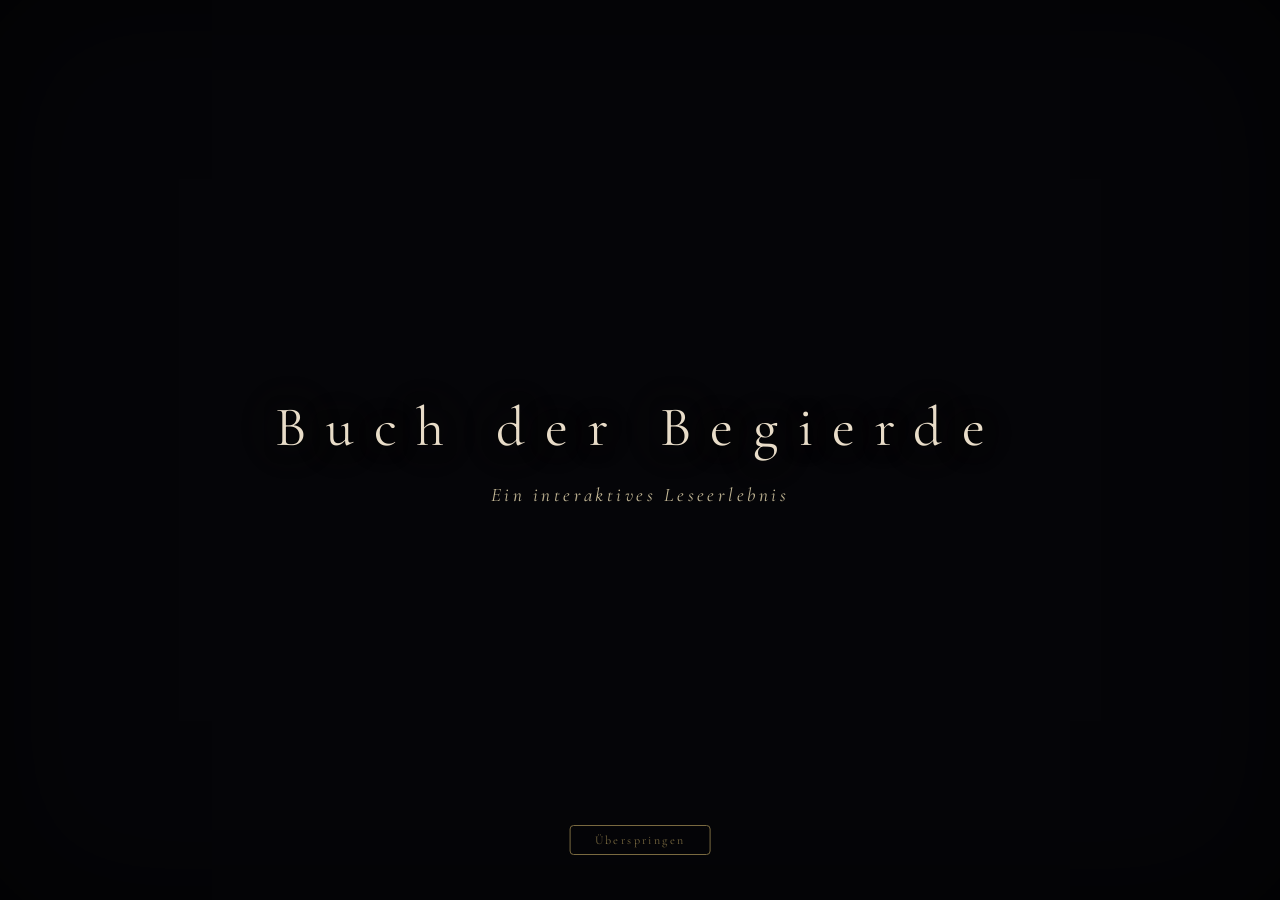
==== commit f779bb2a: "Initialer Upload / Verzeichnis aktualisiert" ====
--- a/index.html
+++ b/index.html
@@ -1,100 +1,1147 @@
-<!DOCTYPE html>
+
+# Erstelle die komplette überarbeitete index.html
+index_html = '''<!DOCTYPE html>
 <html lang="de">
 <head>
-    <meta charset="UTF-8">
-    <meta name="viewport" content="width=device-width, initial-scale=1.0">
-    <title>Buch der Begierde — Ein interaktives Leseerlebnis</title>
-    <meta name="description" content="Ein interaktives, literarisches Web-Artefakt. Wortfragmente, Resonanz, dynamische Erinnerungen.">
-
-    <!-- Fonts & Icons -->
-    <link rel="preconnect" href="https://fonts.googleapis.com">
-    <link rel="preconnect" href="https://fonts.gstatic.com" crossorigin>
-    <link href="https://fonts.googleapis.com/css2?family=Cormorant+Garamond:ital,wght@0,300;0,400;0,500;0,600;1,300;1,400&family=JetBrains+Mono:wght@300;400;500&display=swap" rel="stylesheet">
-    <link rel="stylesheet" href="https://cdnjs.cloudflare.com/ajax/libs/font-awesome/6.5.1/css/all.min.css">
-
-    <!-- Stylesheets (modular) -->
-    <link rel="stylesheet" href="css/variables.css">
-    <link rel="stylesheet" href="css/base.css">
-    <link rel="stylesheet" href="css/atmosphere.css">
-    <link rel="stylesheet" href="css/animations.css">
-    <link rel="stylesheet" href="css/components.css">
-    <link rel="stylesheet" href="css/layout.css">
-    <link rel="stylesheet" href="css/index.css">
+<meta charset="UTF-8">
+<meta name="viewport" content="width=device-width, initial-scale=1.0, maximum-scale=1.0, user-scalable=no">
+<title>Buch der Begierde — Ein interaktives Leseerlebnis</title>
+<link rel="preconnect" href="https://fonts.googleapis.com">
+<link rel="preconnect" href="https://fonts.gstatic.com" crossorigin>
+<link href="https://fonts.googleapis.com/css2?family=Cormorant+Garamond:ital,wght@0,400;0,500;0,600;1,400;1,500&family=JetBrains+Mono:wght@400;500&display=swap" rel="stylesheet">
+<style>
+/* ============================================================================
+   DESIGN SYSTEM — Buch der Begierde v0.6.0
+   Basierend auf Video-Vorlage: Altes Buch, Sepia, Pergament, antike Flaschen
+   ============================================================================ */
+
+:root {
+  /* Farben — extrahiert aus der Video-Vorlage */
+  --bg-deep: #0a0a0f;
+  --bg-surface: #121018;
+  --bg-elevated: #1a1418;
+  --fg-primary: #e8dcc8;
+  --fg-secondary: #c4b896;
+  --fg-muted: #8a7a5a;
+  --accent-blood: #6b1a1a;
+  --accent-blood-glow: #8b2525;
+  --accent-gold: #b8a060;
+  --accent-gold-dim: #7a6a40;
+  --parchment: #e8dcc8;
+  --parchment-dark: #c4b896;
+  --parchment-aged: #b8a878;
+  --ink: #1a1410;
+  --ink-light: #3a2e22;
+  --wood-dark: #2a1f15;
+  --wood-medium: #4a3a28;
+  --shadow-deep: rgba(0,0,0,0.85);
+  --shadow-soft: rgba(0,0,0,0.4);
+  --mist: rgba(180,170,150,0.06);
+  
+  /* Fonts */
+  --font-serif: 'Cormorant Garamond', Georgia, 'Times New Roman', serif;
+  --font-mono: 'JetBrains Mono', 'Courier New', monospace;
+  
+  /* Transitions */
+  --t-slow: 1.2s cubic-bezier(0.4, 0, 0.2, 1);
+  --t-medium: 0.6s cubic-bezier(0.4, 0, 0.2, 1);
+  --t-fast: 0.3s ease;
+}
+
+/* ============================================================================
+   RESET & BASIS
+   ============================================================================ */
+*, *::before, *::after { margin:0; padding:0; box-sizing:border-box; }
+html, body { width:100%; height:100%; overflow:hidden; background:var(--bg-deep); font-family:var(--font-serif); color:var(--fg-primary); -webkit-font-smoothing:antialiased; }
+
+/* ============================================================================
+   INTRO — HTML5 VIDEO FULLSCREEN
+   ============================================================================ */
+#intro-video {
+  position:fixed; inset:0; z-index:1000;
+  background:#050508;
+  display:flex; align-items:center; justify-content:center;
+  transition:opacity var(--t-slow), visibility var(--t-slow);
+}
+#intro-video.hidden { opacity:0; visibility:hidden; pointer-events:none; }
+#intro-video video {
+  position:absolute; inset:0; width:100%; height:100%; object-fit:cover;
+}
+.video-overlay {
+  position:absolute; inset:0;
+  background:radial-gradient(ellipse at center, transparent 30%, rgba(5,5,8,0.7) 70%, rgba(5,5,8,0.95) 100%);
+  pointer-events:none;
+}
+.video-vignette {
+  position:absolute; inset:0;
+  box-shadow:inset 0 0 150px rgba(0,0,0,0.6);
+  pointer-events:none;
+}
+.video-text {
+  position:relative; z-index:10; text-align:center;
+  opacity:0; transform:translateY(20px);
+  animation:fadeInUp 2s ease 1s forwards;
+}
+.video-text h1 {
+  font-size:clamp(1.8rem, 5vw, 3.5rem); font-weight:400;
+  letter-spacing:0.35em; color:var(--parchment);
+  text-shadow:0 0 50px rgba(184,160,96,0.25), 0 2px 15px rgba(0,0,0,0.9);
+  margin-bottom:0.4em;
+}
+.video-text p {
+  font-size:clamp(0.85rem, 2vw, 1.2rem); color:var(--parchment-dark);
+  letter-spacing:0.18em; font-style:italic;
+}
+.video-skip {
+  position:absolute; bottom:5vh; left:50%; transform:translateX(-50%);
+  z-index:20; background:transparent; border:1px solid var(--accent-gold-dim);
+  color:var(--accent-gold-dim); padding:0.6em 2em;
+  font-size:0.75rem; letter-spacing:0.2em; cursor:pointer;
+  opacity:0; animation:fadeIn 1s ease 3s forwards;
+  transition:all var(--t-fast); font-family:var(--font-serif); border-radius:4px;
+}
+.video-skip:hover { border-color:var(--accent-gold); color:var(--accent-gold); }
+
+@keyframes fadeInUp { to { opacity:1; transform:translateY(0); } }
+@keyframes fadeIn { to { opacity:1; } }
+
+/* ============================================================================
+   BUCH-ÖFFNUNGS-ANIMATION (CANVAS)
+   ============================================================================ */
+#book-opening {
+  position:fixed; inset:0; z-index:900;
+  background:var(--bg-deep);
+  display:flex; align-items:center; justify-content:center;
+  opacity:0; visibility:hidden;
+  transition:opacity var(--t-slow), visibility var(--t-slow);
+}
+#book-opening.active { opacity:1; visibility:visible; }
+#book-canvas { position:absolute; inset:0; width:100%; height:100%; }
+.book-overlay {
+  position:absolute; inset:0;
+  background:radial-gradient(ellipse at center, transparent 0%, rgba(10,10,15,0.5) 100%);
+  pointer-events:none;
+}
+.book-text {
+  position:relative; z-index:10; text-align:center;
+  opacity:0; transform:translateY(15px);
+}
+.book-text h2 {
+  font-size:clamp(1.3rem, 3vw, 2rem); font-weight:400;
+  letter-spacing:0.25em; color:var(--parchment);
+  text-shadow:0 0 30px rgba(184,160,96,0.2);
+}
+
+/* ============================================================================
+   PERGAMENT-PORTAL
+   ============================================================================ */
+#portal {
+  position:fixed; inset:0; z-index:800;
+  display:flex; align-items:center; justify-content:center;
+  background:
+    radial-gradient(ellipse at 30% 20%, rgba(60,40,30,0.12) 0%, transparent 50%),
+    radial-gradient(ellipse at 70% 80%, rgba(40,30,60,0.08) 0%, transparent 50%),
+    var(--bg-deep);
+  opacity:0; visibility:hidden;
+  transition:opacity var(--t-slow), visibility var(--t-slow), transform var(--t-slow);
+}
+#portal.active { opacity:1; visibility:visible; }
+#portal.hidden-portal { opacity:0; pointer-events:none; transform:scale(1.03); }
+
+.parchment-wrapper {
+  position:relative;
+  width:min(88vw, 680px); height:min(82vh, 850px);
+  display:flex; align-items:center; justify-content:center;
+}
+.parchment {
+  position:relative; width:100%; height:100%;
+  background:linear-gradient(135deg, #e8dcc8 0%, #d4c5a0 25%, #e0d2b0 50%, #c8b890 75%, #ddd0b8 100%);
+  border-radius:3px;
+  box-shadow:
+    0 0 50px rgba(184,160,96,0.12),
+    0 20px 70px rgba(0,0,0,0.75),
+    inset 0 0 80px rgba(139,119,80,0.08);
+  padding:clamp(1.5rem, 4vw, 2.5rem);
+  display:flex; flex-direction:column; align-items:center; justify-content:center;
+  text-align:center; overflow:hidden;
+}
+/* Pergament-Textur */
+.parchment::before {
+  content:''; position:absolute; inset:0;
+  background:url("data:image/svg+xml,%3Csvg viewBox='0 0 400 400' xmlns='http://www.w3.org/2000/svg'%3E%3Cfilter id='n'%3E%3CfeTurbulence type='fractalNoise' baseFrequency='0.9' numOctaves='4' stitchTiles='stitch'/%3E%3C/filter%3E%3Crect width='100%25' height='100%25' filter='url(%23n)' opacity='0.07'/%3E%3C/svg%3E");
+  opacity:0.5; pointer-events:none; mix-blend-mode:multiply;
+}
+/* Gealterte Ränder */
+.parchment::after {
+  content:''; position:absolute; inset:6px;
+  border:1px solid rgba(90,70,40,0.15); border-radius:2px; pointer-events:none;
+}
+.parchment-content {
+  position:relative; z-index:2; width:100%; height:100%;
+  display:flex; flex-direction:column; align-items:center; justify-content:center;
+  gap:clamp(0.6rem, 2vh, 1.2rem);
+}
+
+/* Wachssiegel */
+.seal {
+  width:clamp(50px, 10vw, 80px); height:clamp(50px, 10vw, 80px);
+  border:2px solid var(--accent-blood); border-radius:50%;
+  display:flex; align-items:center; justify-content:center;
+  animation:sealPulse 4s ease-in-out infinite;
+  position:relative; margin-bottom:0.3rem;
+}
+.seal::before {
+  content:''; position:absolute; inset:-3px;
+  border:1px solid rgba(107,26,26,0.25); border-radius:50%;
+}
+.seal svg { width:45%; height:45%; fill:var(--accent-blood); opacity:0.75; }
+@keyframes sealPulse {
+  0%,100% { box-shadow:0 0 18px rgba(107,26,26,0.15); }
+  50% { box-shadow:0 0 35px rgba(107,26,26,0.35); }
+}
+
+.parchment h2 {
+  font-size:clamp(1.2rem, 3.5vw, 2rem); font-weight:400;
+  color:var(--ink); letter-spacing:0.18em; text-transform:uppercase; line-height:1.3;
+}
+.parchment .divider {
+  width:50%; max-width:160px; height:1px;
+  background:linear-gradient(90deg, transparent, var(--ink-light), transparent);
+}
+.parchment p {
+  font-size:clamp(0.8rem, 1.8vw, 1rem); color:var(--ink-light);
+  line-height:1.7; max-width:92%; font-style:italic;
+}
+.parchment .code-box {
+  font-family:var(--font-mono); font-size:clamp(0.65rem, 1.5vw, 0.85rem);
+  letter-spacing:0.35em; color:var(--accent-blood);
+  background:rgba(107,26,26,0.04); padding:0.7em 1.4em;
+  border:1px solid rgba(107,26,26,0.18); cursor:pointer;
+  transition:all var(--t-fast); position:relative; overflow:hidden;
+}
+.parchment .code-box:hover {
+  background:rgba(107,26,26,0.08);
+  box-shadow:0 0 18px rgba(107,26,26,0.12);
+}
+.parchment .code-box::after {
+  content:'SCANNEN'; position:absolute; inset:0;
+  display:flex; align-items:center; justify-content:center;
+  background:var(--accent-blood); color:var(--parchment);
+  font-family:var(--font-serif); letter-spacing:0.25em; font-size:0.75em;
+  opacity:0; transition:opacity var(--t-fast);
+}
+.parchment .code-box:hover::after { opacity:1; }
+
+.enter-btn {
+  margin-top:0.5rem; background:transparent; border:1px solid var(--ink-light);
+  color:var(--ink); padding:0.8em 2.2em;
+  font-size:clamp(0.75rem, 1.6vw, 0.9rem); letter-spacing:0.22em;
+  text-transform:uppercase; cursor:pointer;
+  transition:all var(--t-fast); font-family:var(--font-serif);
+  position:relative; overflow:hidden;
+}
+.enter-btn::before {
+  content:''; position:absolute; inset:0; background:var(--ink);
+  transform:translateX(-101%); transition:transform var(--t-medium);
+}
+.enter-btn:hover::before { transform:translateX(0); }
+.enter-btn span { position:relative; z-index:1; transition:color var(--t-medium); }
+.enter-btn:hover { border-color:var(--ink); }
+.enter-btn:hover span { color:var(--parchment); }
+
+/* ============================================================================
+   HAUPT-APP & NAVIGATION
+   ============================================================================ */
+#app {
+  position:fixed; inset:0; z-index:10;
+  opacity:0; transition:opacity var(--t-slow);
+  background:var(--bg-deep);
+}
+#app.visible { opacity:1; }
+
+.mist-layer {
+  position:fixed; inset:0; pointer-events:none; z-index:5;
+  background:radial-gradient(ellipse at 50% 100%, rgba(180,170,150,0.03) 0%, transparent 60%);
+}
+
+/* Navigation */
+#main-nav {
+  position:fixed; top:0; left:0; right:0; z-index:50;
+  display:flex; align-items:center; justify-content:space-between;
+  padding:clamp(0.7rem, 1.8vh, 1.2rem) clamp(1rem, 2.5vw, 1.8rem);
+  background:linear-gradient(to bottom, rgba(10,10,15,0.95) 0%, transparent 100%);
+  opacity:0; transform:translateY(-15px);
+  transition:all var(--t-medium); pointer-events:none;
+}
+#main-nav.visible { opacity:1; transform:translateY(0); pointer-events:all; }
+.nav-brand {
+  font-size:clamp(0.8rem, 1.6vw, 1rem); letter-spacing:0.3em;
+  color:var(--fg-muted); text-transform:uppercase; cursor:pointer;
+  transition:color var(--t-fast);
+}
+.nav-brand:hover { color:var(--accent-gold); }
+.nav-links { display:flex; gap:clamp(0.8rem, 2.5vw, 2rem); list-style:none; }
+.nav-links a {
+  color:var(--fg-muted); text-decoration:none;
+  font-size:clamp(0.7rem, 1.3vw, 0.85rem); letter-spacing:0.12em;
+  text-transform:uppercase; position:relative; padding-bottom:3px;
+  transition:color var(--t-fast); cursor:pointer;
+}
+.nav-links a::after {
+  content:''; position:absolute; bottom:0; left:0;
+  width:0; height:1px; background:var(--accent-blood);
+  transition:width var(--t-medium);
+}
+.nav-links a:hover, .nav-links a.active { color:var(--fg-primary); }
+.nav-links a:hover::after, .nav-links a.active::after { width:100%; }
+
+/* ============================================================================
+   FOLGESEITEN
+   ============================================================================ */
+.page {
+  position:fixed; inset:0; z-index:10;
+  display:flex; flex-direction:column; align-items:center; justify-content:center;
+  padding:clamp(3.5rem, 9vh, 5.5rem) clamp(0.8rem, 3vw, 2.5rem) clamp(0.8rem, 3vh, 1.5rem);
+  opacity:0; pointer-events:none; transform:translateY(15px);
+  transition:all var(--t-medium); overflow:hidden;
+}
+.page.active { opacity:1; pointer-events:all; transform:translateY(0); }
+.page-bg {
+  position:absolute; inset:0; z-index:-1;
+  background:
+    radial-gradient(ellipse at 20% 30%, rgba(60,30,30,0.08) 0%, transparent 50%),
+    radial-gradient(ellipse at 80% 70%, rgba(30,30,60,0.05) 0%, transparent 50%),
+    var(--bg-deep);
+}
+.page-inner {
+  width:100%; max-width:850px; height:100%;
+  display:flex; flex-direction:column; align-items:center; justify-content:center;
+  gap:clamp(0.6rem, 2vh, 1.2rem); position:relative;
+}
+.page-title {
+  font-size:clamp(1.4rem, 3.5vw, 2.2rem); font-weight:400;
+  letter-spacing:0.18em; color:var(--fg-primary); text-transform:uppercase;
+  text-align:center; text-shadow:0 0 25px rgba(184,160,96,0.1);
+}
+.page-subtitle {
+  font-size:clamp(0.75rem, 1.6vw, 0.95rem); color:var(--fg-muted);
+  letter-spacing:0.12em; font-style:italic; text-align:center;
+}
+
+/* ----- HÖREN ----- */
+.visualizer {
+  width:min(75vw, 420px); height:90px;
+  display:flex; align-items:flex-end; justify-content:center; gap:3px;
+  margin:6px 0;
+}
+.v-bar {
+  width:3px; background:linear-gradient(to top, var(--accent-blood), var(--accent-gold-dim));
+  border-radius:2px; animation:vWave 1.2s ease-in-out infinite; opacity:0.65;
+}
+.v-bar:nth-child(odd) { animation-duration:0.9s; }
+.v-bar:nth-child(3n) { animation-duration:1.4s; }
+.v-bar:nth-child(5n) { animation-duration:0.7s; }
+@keyframes vWave { 0%,100% { height:15%; } 50% { height:100%; } }
+
+.audio-ctrl { display:flex; gap:12px; align-items:center; margin:6px 0; }
+.a-btn {
+  width:42px; height:42px; border-radius:50%; border:1px solid var(--accent-gold-dim);
+  background:transparent; color:var(--fg-muted); cursor:pointer;
+  display:flex; align-items:center; justify-content:center;
+  transition:all var(--t-fast); font-size:0.85rem;
+}
+.a-btn:hover { border-color:var(--accent-gold); color:var(--accent-gold); }
+.a-btn.play { width:50px; height:50px; border-color:var(--accent-blood); color:var(--accent-blood); }
+.a-btn.play:hover { box-shadow:0 0 20px rgba(107,26,26,0.2); }
+
+.tracklist { width:100%; max-width:420px; margin-top:6px; }
+.track {
+  display:flex; align-items:center; gap:10px;
+  padding:6px 10px; border-bottom:1px solid rgba(180,170,150,0.05);
+  cursor:pointer; transition:all var(--t-fast); font-size:0.8rem;
+}
+.track:hover { background:rgba(180,170,150,0.03); }
+.track-num { color:var(--accent-gold-dim); font-family:var(--font-mono); font-size:0.7rem; width:22px; }
+.track-name { flex:1; color:var(--fg-primary); letter-spacing:0.03em; }
+.track-dur { color:var(--accent-gold-dim); font-family:var(--font-mono); font-size:0.7rem; }
+
+/* ----- LESEN ----- */
+.chapters { display:flex; gap:6px; margin-bottom:8px; }
+.ch-dot {
+  width:8px; height:8px; border-radius:50%; border:1px solid var(--accent-gold-dim);
+  background:transparent; cursor:pointer; transition:all var(--t-fast);
+}
+.ch-dot.active, .ch-dot:hover { background:var(--accent-blood); border-color:var(--accent-blood); box-shadow:0 0 8px rgba(107,26,26,0.3); }
+
+.read-area {
+  width:100%; max-width:520px; max-height:45vh; overflow-y:auto;
+  padding:16px; background:rgba(10,10,15,0.55); border:1px solid rgba(180,170,150,0.06);
+}
+.read-area::-webkit-scrollbar { width:2px; }
+.read-area::-webkit-scrollbar-thumb { background:var(--accent-gold-dim); }
+.read-area p {
+  font-size:clamp(0.8rem, 1.6vw, 0.95rem); line-height:1.85;
+  color:var(--fg-muted); margin-bottom:0.8em; text-align:justify;
+}
+.read-area p:first-child::first-letter {
+  font-size:2.8em; float:left; line-height:0.8; margin-right:0.08em;
+  color:var(--accent-blood); font-weight:400;
+}
+.read-progress {
+  width:100%; max-width:520px; height:1px;
+  background:rgba(180,170,150,0.08); margin-top:6px; position:relative;
+}
+.read-progress-bar { position:absolute; left:0; top:0; height:100%; width:20%; background:var(--accent-blood); transition:width var(--t-medium); }
+
+/* Fragment-Selektor (Buch der Begierde Feature) */
+.fragment-bar {
+  display:flex; gap:6px; flex-wrap:wrap; justify-content:center; margin:4px 0;
+}
+.fragment-tag {
+  padding:4px 12px; border:1px solid rgba(180,170,150,0.12);
+  background:rgba(180,170,150,0.03); color:var(--fg-muted);
+  font-size:0.7rem; letter-spacing:0.1em; text-transform:uppercase;
+  cursor:pointer; transition:all var(--t-fast); border-radius:3px;
+}
+.fragment-tag:hover, .fragment-tag.active {
+  border-color:var(--accent-blood); color:var(--fg-primary);
+  background:rgba(107,26,26,0.06); box-shadow:0 0 10px rgba(107,26,26,0.1);
+}
+
+/* Echo-Metriken */
+.echo-metrics {
+  display:flex; gap:16px; justify-content:center; margin:4px 0;
+}
+.echo-metric {
+  text-align:center;
+}
+.echo-metric .value {
+  font-family:var(--font-mono); font-size:0.9rem; color:var(--accent-gold);
+  font-variant-numeric:tabular-nums;
+}
+.echo-metric .label {
+  font-size:0.6rem; color:var(--fg-muted); letter-spacing:0.15em; text-transform:uppercase;
+}
+
+/* ----- SCHREIBEN ----- */
+.write-box {
+  width:100%; max-width:520px; display:flex; flex-direction:column; gap:8px;
+}
+.write-prompt {
+  font-size:clamp(0.75rem, 1.5vw, 0.9rem); color:var(--fg-muted);
+  font-style:italic; text-align:center; line-height:1.6; transition:opacity 0.3s;
+}
+.write-ta {
+  width:100%; min-height:100px; max-height:30vh;
+  background:rgba(10,10,15,0.75); border:1px solid rgba(180,170,150,0.1);
+  color:var(--fg-primary); padding:12px; font-family:var(--font-serif);
+  font-size:clamp(0.8rem, 1.5vw, 0.95rem); line-height:1.65;
+  resize:none; outline:none; transition:border-color var(--t-fast);
+}
+.write-ta:focus { border-color:var(--accent-blood); box-shadow:0 0 15px rgba(107,26,26,0.08); }
+.write-ta::placeholder { color:rgba(180,170,150,0.22); font-style:italic; }
+.write-actions { display:flex; gap:10px; justify-content:center; flex-wrap:wrap; }
+.w-btn {
+  padding:6px 16px; border:1px solid var(--accent-gold-dim);
+  background:transparent; color:var(--fg-muted); font-family:var(--font-serif);
+  font-size:0.7rem; letter-spacing:0.12em; text-transform:uppercase;
+  cursor:pointer; transition:all var(--t-fast); border-radius:3px;
+}
+.w-btn:hover { border-color:var(--accent-gold); color:var(--accent-gold); background:rgba(184,160,96,0.04); }
+.w-btn.primary { border-color:var(--accent-blood); color:var(--accent-blood); }
+.w-btn.primary:hover { background:rgba(107,26,26,0.07); }
+
+.notes { width:100%; max-width:520px; margin-top:6px; }
+.note {
+  padding:6px 10px; border-left:2px solid var(--accent-blood);
+  margin-bottom:4px; background:rgba(107,26,26,0.02);
+  font-size:0.75rem; color:var(--fg-muted); line-height:1.4;
+}
+
+/* ============================================================================
+   RESPONSIVE
+   ============================================================================ */
+@media (max-width:480px) {
+  .parchment { padding:1rem; }
+  .nav-links { gap:0.6rem; }
+  .nav-links a { font-size:0.6rem; letter-spacing:0.08em; }
+  .visualizer { height:60px; }
+  .read-area { padding:10px; max-height:40vh; }
+  .page { padding-top:3rem; }
+}
+@media (max-height:550px) {
+  .parchment-wrapper { height:88vh; }
+  .page { padding-top:3rem; }
+  .visualizer { height:45px; }
+  .read-area { max-height:35vh; }
+}
+@media (min-width:1600px) {
+  .page-inner { max-width:1100px; }
+  .parchment-wrapper { width:min(70vw, 800px); }
+}
+
+/* ============================================================================
+   PAGE TRANSITION OVERLAY
+   ============================================================================ */
+#page-transition {
+  position:fixed; inset:0; z-index:999;
+  background:var(--bg-deep); opacity:0; pointer-events:none;
+  transition:opacity var(--t-medium);
+}
+#page-transition.active { opacity:1; pointer-events:all; }
+</style>
 </head>
-<body class="landing-body">
-
-    <!-- Atmosphäre & Grain -->
-    <div class="atmosphere"></div>
-    <div class="grain-overlay"></div>
-    <div class="particles" id="particles"></div>
-
-    <!-- Page Transition Overlay -->
-    <div class="page-transition" id="pageTransition"></div>
-
-    <!-- ===== Buch-Szene ===== -->
-    <div class="book-scene">
-        <div class="book-3d">
-
-            <!-- Buchrücken -->
-            <div class="book-spine"></div>
-
-            <!-- Buchseiten (sichtbar wenn Deckel offen) -->
-            <div class="book-pages">
-                <div class="page-left">
-                    <div class="page-chapter">Kapitel I</div>
-                    <div class="page-title">Die Nacht legte sich über die Stadt&hellip;</div>
-                </div>
-                <div class="page-right">
-                    <div class="page-text">
-                        &hellip;wie ein Samtgewebe, das jede Bewegung verschluckte.
-                        Ich stand am Fenster und beobachtete das Licht der Laternen.
-                    </div>
-                </div>
-            </div>
-
-            <!-- Buchdeckel (öffnet sich) -->
-            <div class="book-cover">
-                <div class="cover-front">
-                    <div class="cover-diamond"><span>B</span></div>
-                    <h1 class="cover-title">Buch der <em>Begierde</em></h1>
-                    <div class="cover-line"></div>
-                    <div class="cover-subtitle">Ein interaktives Leseerlebnis</div>
-                </div>
-                <div class="cover-back"></div>
-            </div>
-
+<body>
+
+<!-- ==================== INTRO: HTML5 VIDEO ==================== -->
+<div id="intro-video">
+  <video id="introVid" autoplay muted playsinline preload="auto">
+    <source src="generated_video.mp4" type="video/mp4">
+    <!-- Fallback: Canvas-Animation wenn Video nicht verfügbar -->
+  </video>
+  <div class="video-overlay"></div>
+  <div class="video-vignette"></div>
+  <div class="video-text">
+    <h1>Buch der Begierde</h1>
+    <p>Ein interaktives Leseerlebnis</p>
+  </div>
+  <button class="video-skip" onclick="skipVideo()">Überspringen</button>
+</div>
+
+<!-- ==================== BUCH-ÖFFNUNGS-ANIMATION ==================== -->
+<div id="book-opening">
+  <canvas id="bookCanvas"></canvas>
+  <div class="book-overlay"></div>
+  <div class="book-text" id="bookText">
+    <h2>Die Seiten öffnen sich...</h2>
+  </div>
+</div>
+
+<!-- ==================== PERGAMENT-PORTAL ==================== -->
+<div id="portal">
+  <div class="parchment-wrapper">
+    <div class="parchment">
+      <div class="parchment-content">
+        <div class="seal">
+          <svg viewBox="0 0 24 24"><path d="M12 2C6.48 2 2 6.48 2 12s4.48 10 10 10 10-4.48 10-10S17.52 2 12 2zm0 18c-4.41 0-8-3.59-8-8s3.59-8 8-8 8 3.59 8 8-3.59 8-8 8zm-1-13h2v6h-2zm0 8h2v2h-2z"/></svg>
         </div>
-        <!-- Schatten unter dem Buch -->
-        <div class="book-shadow"></div>
+        <h2>Willkommen,<br>wandernde Seele</h2>
+        <div class="divider"></div>
+        <p>Du hältst ein Buch in Händen, das älter ist als die Zeit selbst. Der Code auf dem Pergament ist der Schlüssel zu einer Welt aus Schatten und Sehnsucht.</p>
+        <div class="code-box" onclick="scanCode()">X7-K9-Ω-42</div>
+        <p style="font-size:0.75rem;opacity:0.5;margin-top:-2px;">Scanne den Code, um das Portal zu öffnen</p>
+        <button class="enter-btn" onclick="enterApp()"><span>Das Tor öffnen</span></button>
+      </div>
     </div>
-
-    <!-- ===== Menu ===== -->
-    <nav class="intro-menu">
-        <button class="menu-btn" id="menuLesen" aria-label="Lesen — betritt die Geschichte">
-            <i class="fas fa-book-open"></i>
-            <span class="menu-label">Lesen</span>
-        </button>
-        <button class="menu-btn" id="menuHoeren" aria-label="Hören — Geschichte als Stimme">
-            <i class="fas fa-volume-up"></i>
-            <span class="menu-label">Hören</span>
-        </button>
-        <button class="menu-btn" id="menuSchreiben" aria-label="Schreiben — eigene Zeile hinzufügen">
-            <i class="fas fa-feather"></i>
-            <span class="menu-label">Schreiben</span>
-        </button>
-        <button class="menu-btn" id="menuArchiv" aria-label="Archiv — Gedächtnis-Explorer">
-            <i class="fas fa-archive"></i>
-            <span class="menu-label">Archiv</span>
-        </button>
-    </nav>
-
-    <!-- ===== Footer ===== -->
-    <footer class="intro-footer">
-        <span>Buch der Begierde · v0.5.0</span>
-        <span><a href="analyse.html">Geräteanalyse</a> · Vanilla ES6</span>
-    </footer>
-
-    <!-- ===== Entry-Point ===== -->
-    <script type="module" src="js/app-landing.js"></script>
+  </div>
+</div>
+
+<!-- ==================== HAUPT-APP ==================== -->
+<div id="app">
+  <div class="mist-layer"></div>
+
+  <!-- Navigation -->
+  <nav id="main-nav">
+    <div class="nav-brand" onclick="showPortal()">Buch der Begierde</div>
+    <ul class="nav-links">
+      <li><a class="active" onclick="goTo('lesen')">Lesen</a></li>
+      <li><a onclick="goTo('hoeren')">Hören</a></li>
+      <li><a onclick="goTo('schreiben')">Schreiben</a></li>
+      <li><a onclick="goTo('archiv')">Archiv</a></li>
+    </ul>
+  </nav>
+
+  <!-- Seite: LESEN (Hauptseite) -->
+  <section class="page active" id="pg-lesen">
+    <div class="page-bg"></div>
+    <div class="page-inner">
+      <h2 class="page-title">Lesen</h2>
+      <p class="page-subtitle">Wähle dein Fragment — Jede Kombination erzählt eine andere Geschichte</p>
+
+      <!-- Fragment-Selektor -->
+      <div class="fragment-bar">
+        <div class="fragment-tag" data-fragment="samt" onclick="toggleFragment(this)">Samt</div>
+        <div class="fragment-tag" data-fragment="kaelte" onclick="toggleFragment(this)">Kälte</div>
+        <div class="fragment-tag" data-fragment="waerme" onclick="toggleFragment(this)">Wärme</div>
+        <div class="fragment-tag" data-fragment="licht" onclick="toggleFragment(this)">Licht</div>
+        <div class="fragment-tag" data-fragment="schatten" onclick="toggleFragment(this)">Schatten</div>
+        <div class="fragment-tag" data-fragment="staub" onclick="toggleFragment(this)">Staub</div>
+        <div class="fragment-tag" data-fragment="atem" onclick="toggleFragment(this)">Atem</div>
+      </div>
+
+      <!-- Echo-Metriken -->
+      <div class="echo-metrics">
+        <div class="echo-metric">
+          <div class="value" id="echo-resonanz">0.00</div>
+          <div class="label">Resonanz</div>
+        </div>
+        <div class="echo-metric">
+          <div class="value" id="echo-tiefe">0.00</div>
+          <div class="label">Tiefe</div>
+        </div>
+        <div class="echo-metric">
+          <div class="value" id="echo-drift">0.00</div>
+          <div class="label">Drift</div>
+        </div>
+      </div>
+
+      <!-- Kapitel-Selektor -->
+      <div class="chapters">
+        <div class="ch-dot active" onclick="loadChapter(0)"></div>
+        <div class="ch-dot" onclick="loadChapter(1)"></div>
+        <div class="ch-dot" onclick="loadChapter(2)"></div>
+        <div class="ch-dot" onclick="loadChapter(3)"></div>
+        <div class="ch-dot" onclick="loadChapter(4)"></div>
+      </div>
+
+      <!-- Lesebereich -->
+      <div class="read-area" id="readArea">
+        <p>Die Nacht legte sich über die Stadt wie ein Samtgewebe, das jede Bewegung verschluckte. Ich stand am Fenster und beobachtete das Licht der Laternen, wie es sich in den Pfützen des gerade vergangenen Regens brach.</p>
+        <p>Ein Geräusch hinter mir. Das Rascheln von Seide, vielleicht. Oder nur der Wind, der durch die Ritzen der alten Fensterfugen strich. Ich drehte mich nicht um. In dieser Stunde zwischen Mitternacht und Morgengrauen wagte niemand, sich zu rühren.</p>
+        <p>Doch dann — ein Atemzug. Näher als der Wind. Wärmer als die Kälte, die von den Steinwänden ausging. Jemand war hier. Jemand, der genauso lange wartete wie ich.</p>
+      </div>
+
+      <div class="read-progress"><div class="read-progress-bar" id="rpBar"></div></div>
+      <p class="page-subtitle" style="margin-top:2px;">Seite <span id="pageNum">47</span> / 312</p>
+    </div>
+  </section>
+
+  <!-- Seite: HÖREN -->
+  <section class="page" id="pg-hoeren">
+    <div class="page-bg"></div>
+    <div class="page-inner">
+      <h2 class="page-title">Hören</h2>
+      <p class="page-subtitle">Atmosphärische Klangwelten — Die Geschichte spricht zu dir</p>
+      <div class="visualizer" id="viz"></div>
+      <div class="audio-ctrl">
+        <button class="a-btn" onclick="prevTrack()">◀◀</button>
+        <button class="a-btn play" id="playBtn" onclick="togglePlay()">▶</button>
+        <button class="a-btn" onclick="nextTrack()">▶▶</button>
+      </div>
+      <div class="tracklist">
+        <div class="track" onclick="selTrack(this, 0)">
+          <span class="track-num">01</span>
+          <span class="track-name">Flüstern im Kerzenschein</span>
+          <span class="track-dur">04:32</span>
+        </div>
+        <div class="track" onclick="selTrack(this, 1)">
+          <span class="track-num">02</span>
+          <span class="track-name">Das Rascheln von Seide</span>
+          <span class="track-dur">03:17</span>
+        </div>
+        <div class="track" onclick="selTrack(this, 2)">
+          <span class="track-num">03</span>
+          <span class="track-name">Mitternacht in Venedig</span>
+          <span class="track-dur">05:44</span>
+        </div>
+        <div class="track" onclick="selTrack(this, 3)">
+          <span class="track-num">04</span>
+          <span class="track-name">Der letzte Tanz</span>
+          <span class="track-dur">06:21</span>
+        </div>
+        <div class="track" onclick="selTrack(this, 4)">
+          <span class="track-num">05</span>
+          <span class="track-name">Echo der Vergangenheit</span>
+          <span class="track-dur">07:08</span>
+        </div>
+      </div>
+      <div class="echo-metrics" style="margin-top:8px;">
+        <div class="echo-metric">
+          <div class="value" id="speedVal">1.0x</div>
+          <div class="label">Geschwindigkeit</div>
+        </div>
+        <div class="echo-metric">
+          <div class="value" id="pitchVal">1.0</div>
+          <div class="label">Tonhöhe</div>
+        </div>
+      </div>
+    </div>
+  </section>
+
+  <!-- Seite: SCHREIBEN -->
+  <section class="page" id="pg-schreiben">
+    <div class="page-bg"></div>
+    <div class="page-inner">
+      <h2 class="page-title">Schreiben</h2>
+      <p class="page-subtitle">Gib deiner Geschichte eine Stimme — Die Fragmente führen dich</p>
+      <div class="write-box">
+        <p class="write-prompt" id="wPrompt">"Schreibe die ersten Worte eines Briefes, den du niemals abschicken wirst..."</p>
+        <textarea class="write-ta" id="wArea" placeholder="Deine Worte werden zu Schatten, die die Ewigkeit überdauern..."></textarea>
+        <div class="write-actions">
+          <button class="w-btn" onclick="newPrompt()">Inspiration</button>
+          <button class="w-btn" onclick="analyzeText()">Resonanz-Analyse</button>
+          <button class="w-btn primary" onclick="saveNote()">Speichern</button>
+        </div>
+      </div>
+      <div class="notes" id="notes">
+        <div class="note">„Die Nacht kennt alle Geheimnisse, die wir am Tag vergessen." <span style="color:var(--accent-gold-dim);font-size:0.65rem;">— Resonanz: Schatten, Atem</span></div>
+        <div class="note">„Ich habe dich in jedem Regentropfen gesucht." <span style="color:var(--accent-gold-dim);font-size:0.65rem;">— Resonanz: Kälte, Licht</span></div>
+      </div>
+    </div>
+  </section>
+
+  <!-- Seite: ARCHIV -->
+  <section class="page" id="pg-archiv">
+    <div class="page-bg"></div>
+    <div class="page-inner">
+      <h2 class="page-title">Archiv</h2>
+      <p class="page-subtitle">Dein Gedächtnis — Jeder Moment hinterlässt eine Spur</p>
+      <div style="width:100%;max-width:500px;height:200px;background:rgba(10,10,15,0.5);border:1px solid rgba(180,170,150,0.06);display:flex;align-items:center;justify-content:center;">
+        <p style="color:var(--fg-muted);font-style:italic;font-size:0.85rem;">Memory-Graph Visualisierung<br><span style="font-size:0.7rem;">(Canvas-Graph wird hier gerendert)</span></p>
+      </div>
+      <div class="echo-metrics" style="margin-top:10px;">
+        <div class="echo-metric"><div class="value" id="mem-episodic">12</div><div class="label">Episodisch</div></div>
+        <div class="echo-metric"><div class="value" id="mem-sensory">8</div><div class="label">Sensorisch</div></div>
+        <div class="echo-metric"><div class="value" id="mem-emotional">5</div><div class="label">Emotional</div></div>
+        <div class="echo-metric"><div class="value" id="mem-conceptual">3</div><div class="label">Konzeptuell</div></div>
+      </div>
+    </div>
+  </section>
+</div>
+
+<!-- Page Transition Overlay -->
+<div id="page-transition"></div>
+
+<script>
+/* ============================================================================
+   INTRO: VIDEO HANDLING
+   ============================================================================ */
+const video = document.getElementById('introVid');
+const introVideo = document.getElementById('intro-video');
+
+// Wenn Video nicht ladbar -> sofort zur Buch-Animation
+video.addEventListener('error', () => {
+  log('Video nicht verfügbar, starte Canvas-Animation');
+  skipVideo();
+});
+
+// Video-Ende -> Buch-Animation
+video.addEventListener('ended', () => {
+  introVideo.classList.add('hidden');
+  startBookOpening();
+});
+
+// Fallback: Nach 6s automatisch weiter (wenn Video hängt)
+setTimeout(() => {
+  if (!video.ended && video.currentTime < 0.5) {
+    skipVideo();
+  }
+}, 6000);
+
+function skipVideo() {
+  video.pause();
+  introVideo.classList.add('hidden');
+  startBookOpening();
+}
+
+/* ============================================================================
+   BUCH-ÖFFNUNGS-ANIMATION (CANVAS)
+   ============================================================================ */
+const bookOpening = document.getElementById('book-opening');
+const bookCanvas = document.getElementById('bookCanvas');
+const bookCtx = bookCanvas.getContext('2d');
+
+function resizeBookCanvas() {
+  bookCanvas.width = window.innerWidth;
+  bookCanvas.height = window.innerHeight;
+}
+resizeBookCanvas();
+window.addEventListener('resize', resizeBookCanvas);
+
+let bookAnimFrame = 0;
+const bookDuration = 180; // frames (~3s bei 60fps)
+
+function drawBookOpen(progress) {
+  const w = bookCanvas.width, h = bookCanvas.height;
+  bookCtx.fillStyle = '#0a0a0f';
+  bookCtx.fillRect(0, 0, w, h);
+
+  const cx = w / 2, cy = h / 2;
+  const bookW = Math.min(w * 0.5, 500);
+  const bookH = Math.min(h * 0.55, 400);
+  const spineX = cx;
+  const coverAngle = progress * Math.PI * 0.45; // max 81°
+  const pageAngle = progress * Math.PI * 0.35;
+
+  // Schatten
+  bookCtx.save();
+  bookCtx.shadowColor = 'rgba(0,0,0,0.6)';
+  bookCtx.shadowBlur = 40;
+  bookCtx.shadowOffsetY = 20;
+
+  // Linke Seite (Cover öffnet sich)
+  bookCtx.save();
+  bookCtx.translate(spineX, cy);
+  bookCtx.scale(Math.cos(coverAngle), 1);
+  bookCtx.fillStyle = '#2a1f15';
+  bookCtx.fillRect(-bookW/2, -bookH/2, bookW/2, bookH);
+  // Cover-Details
+  bookCtx.strokeStyle = '#4a3a28';
+  bookCtx.lineWidth = 2;
+  bookCtx.strokeRect(-bookW/2 + 8, -bookH/2 + 8, bookW/2 - 16, bookH - 16);
+  bookCtx.restore();
+
+  // Rechte Seite (Cover öffnet sich)
+  bookCtx.save();
+  bookCtx.translate(spineX, cy);
+  bookCtx.scale(Math.cos(coverAngle), 1);
+  bookCtx.fillStyle = '#2a1f15';
+  bookCtx.fillRect(0, -bookH/2, bookW/2, bookH);
+  bookCtx.strokeStyle = '#4a3a28';
+  bookCtx.lineWidth = 2;
+  bookCtx.strokeRect(8, -bookH/2 + 8, bookW/2 - 16, bookH - 16);
+  bookCtx.restore();
+
+  bookCtx.restore();
+
+  // Linke Seite (Seiten)
+  bookCtx.save();
+  bookCtx.translate(spineX, cy);
+  bookCtx.scale(Math.cos(pageAngle), 1);
+  bookCtx.fillStyle = '#e8dcc8';
+  bookCtx.fillRect(-bookW/2 + 4, -bookH/2 + 4, bookW/2 - 8, bookH - 8);
+  // Seiten-Textur
+  bookCtx.fillStyle = 'rgba(180,170,150,0.1)';
+  for (let i = 0; i < 20; i++) {
+    bookCtx.fillRect(-bookW/2 + 10, -bookH/2 + 15 + i * (bookH-30)/20, bookW/2 - 20, 1);
+  }
+  bookCtx.restore();
+
+  // Rechte Seite (Seiten)
+  bookCtx.save();
+  bookCtx.translate(spineX, cy);
+  bookCtx.scale(Math.cos(pageAngle), 1);
+  bookCtx.fillStyle = '#e8dcc8';
+  bookCtx.fillRect(4, -bookH/2 + 4, bookW/2 - 8, bookH - 8);
+  bookCtx.fillStyle = 'rgba(180,170,150,0.1)';
+  for (let i = 0; i < 20; i++) {
+    bookCtx.fillRect(10, -bookH/2 + 15 + i * (bookH-30)/20, bookW/2 - 20, 1);
+  }
+  bookCtx.restore();
+
+  // Buchrücken
+  bookCtx.fillStyle = '#1a1410';
+  bookCtx.fillRect(spineX - 3, cy - bookH/2, 6, bookH);
+
+  // Partikel
+  if (progress > 0.3) {
+    const pCount = Math.floor((progress - 0.3) * 100);
+    for (let i = 0; i < pCount; i++) {
+      const px = cx + (Math.random() - 0.5) * bookW * 1.5;
+      const py = cy + (Math.random() - 0.5) * bookH * 1.2;
+      const ps = Math.random() * 1.5 + 0.3;
+      const po = (progress - 0.3) * 0.4 * Math.random();
+      bookCtx.beginPath();
+      bookCtx.arc(px, py, ps, 0, Math.PI * 2);
+      bookCtx.fillStyle = `rgba(184,160,96,${po})`;
+      bookCtx.fill();
+    }
+  }
+}
+
+function animateBook() {
+  if (bookAnimFrame >= bookDuration) {
+    bookOpening.classList.remove('active');
+    showPortal();
+    return;
+  }
+  const progress = bookAnimFrame / bookDuration;
+  const eased = 1 - Math.pow(1 - progress, 3); // ease-out cubic
+  drawBookOpen(eased);
+  bookAnimFrame++;
+  requestAnimationFrame(animateBook);
+}
+
+function startBookOpening() {
+  bookOpening.classList.add('active');
+  bookAnimFrame = 0;
+  animateBook();
+}
+
+/* ============================================================================
+   PORTAL & NAVIGATION
+   ============================================================================ */
+const portal = document.getElementById('portal');
+const app = document.getElementById('app');
+const nav = document.getElementById('main-nav');
+
+function showPortal() {
+  document.querySelectorAll('.page').forEach(p => p.classList.remove('active'));
+  portal.classList.remove('hidden-portal');
+  portal.classList.add('active');
+  nav.classList.remove('visible');
+}
+
+function enterApp() {
+  portal.classList.add('hidden-portal');
+  app.classList.add('visible');
+  nav.classList.add('visible');
+  goTo('lesen');
+}
+
+function scanCode() {
+  const cb = document.querySelector('.code-box');
+  cb.style.transform = 'scale(1.05)';
+  cb.style.boxShadow = '0 0 25px rgba(107,26,26,0.25)';
+  setTimeout(() => {
+    cb.style.transform = 'scale(1)';
+    cb.style.boxShadow = 'none';
+    enterApp();
+  }, 500);
+}
+
+function goTo(pageId) {
+  portal.classList.add('hidden-portal');
+  nav.classList.add('visible');
+  app.classList.add('visible');
+
+  document.querySelectorAll('.page').forEach(p => p.classList.remove('active'));
+  const target = document.getElementById('pg-' + pageId);
+  if (target) target.classList.add('active');
+
+  document.querySelectorAll('.nav-links a').forEach(a => a.classList.remove('active'));
+  const activeLink = [...document.querySelectorAll('.nav-links a')].find(a => a.getAttribute('onclick')?.includes(pageId));
+  if (activeLink) activeLink.classList.add('active');
+}
+
+/* ============================================================================
+   LESEN — Fragment-Selektor & Story
+   ============================================================================ */
+let activeFragments = new Set();
+let currentChapter = 0;
+
+function toggleFragment(el) {
+  const frag = el.dataset.fragment;
+  if (activeFragments.has(frag)) {
+    activeFragments.delete(frag);
+    el.classList.remove('active');
+  } else {
+    if (activeFragments.size < 3) {
+      activeFragments.add(frag);
+      el.classList.add('active');
+    }
+  }
+  updateEchoMetrics();
+  updateStory();
+}
+
+function updateEchoMetrics() {
+  const r = (Math.random() * 0.5 + activeFragments.size * 0.15).toFixed(2);
+  const t = (Math.random() * 0.3 + activeFragments.size * 0.1).toFixed(2);
+  const d = (Math.random() * 0.2).toFixed(2);
+  document.getElementById('echo-resonanz').textContent = r;
+  document.getElementById('echo-tiefe').textContent = t;
+  document.getElementById('echo-drift').textContent = d;
+}
+
+const storyChapters = [
+  {
+    text: `<p>Die Nacht legte sich über die Stadt wie ein Samtgewebe, das jede Bewegung verschluckte. Ich stand am Fenster und beobachtete das Licht der Laternen, wie es sich in den Pfützen des gerade vergangenen Regens brach.</p><p>Ein Geräusch hinter mir. Das Rascheln von Seide, vielleicht. Oder nur der Wind, der durch die Ritzen der alten Fensterfugen strich. Ich drehte mich nicht um. In dieser Stunde zwischen Mitternacht und Morgengrauen wagte niemand, sich zu rühren.</p><p>Doch dann — ein Atemzug. Näher als der Wind. Wärmer als die Kälte, die von den Steinwänden ausging. Jemand war hier. Jemand, der genauso lange wartete wie ich.</p>`,
+    page: 47
+  },
+  {
+    text: `<p>Der Staub tanzte im Lichtstrahl, der durch die schmale Luke fiel. Ein einziger, goldener Faden aus Vergangenheit, der alles enthüllte, was wir zu verbergen suchten. Ich hob die Hand, und die Partikel umschmeichelten meine Finger wie Erinnerungen, die sich weigern, zu verblassen.</p><p>„Du kommst zu spät", sagte eine Stimme aus dem Schatten. Sie klang wie zerbrochenes Glas, das in Samt gewickelt wurde — scharf und sanft zugleich.</p><p>Ich lächelte. „Für manche Dinge gibt es keine Zeit. Nur den Moment."</p>`,
+    page: 89
+  },
+  {
+    text: `<p>Die Kälte war nicht körperlich. Sie saß tiefer, in den Räumen zwischen den Gedanken, in den Pausen zwischen den Worten. Ich spürte sie, als ich den Brief öffnete — das Papier war eisig, obwohl die Sonne draußen brannte.</p><p>„Wenn du das liest", stand da, „bin ich bereits fort. Nicht physisch — das wäre zu einfach. Sondern dort, wo die Worte enden und die Stille beginnt."</p><p>Ich faltete den Brief zusammen und legte ihn auf den Tisch. Der Staub würde ihn bedecken, genau wie all die anderen Dinge, die ich nicht mehr anfassen konnte.</p>`,
+    page: 134
+  },
+  {
+    text: `<p>Das Licht änderte sich. Nicht allmählich, wie es der Sonnenuntergang tat, sondern abrupt, als hätte jemand einen Schalter umgelegt. Eine Sekunde war der Raum warm und golden, die nächste lag er in bläulichem Halbdunkel.</p><p>Sie stand in der Tür. Ihr Atem war sichtbar in der plötzlichen Kälte, kleine Wolken aus Leben, die in die Leere entwichen. „Ich habe dich gesucht", sagte sie. „In jedem Schatten, in jedem Licht, in jedem Moment, der hätte deiner sein können."</p><p>„Und jetzt?" fragte ich.</p><p>„Jetzt habe ich dich gefunden."</p>`,
+    page: 201
+  },
+  {
+    text: `<p>Der letzte Atem war der schwerste. Nicht weil er körperlich anstrengend war, sondern weil er alles mit sich trug, was ich je gewesen war. Jede Liebe, jeder Verlust, jede Nacht, die zu lang und jeder Tag, der zu kurz war.</p><p>Ich öffnete die Augen — und die Welt war anders. Nicht besser, nicht schlechter. Nur anders. Die Farben waren gedämpfter, die Geräuche ferner, die Zeit langsamer. Als hätte ich einen Schleier abgenommen, den ich nicht gewusst hatte, dass ich trug.</p><p>„Willkommen", flüsterte der Schatten. „Du bist endlich angekommen."</p>`,
+    page: 312
+  }
+];
+
+function loadChapter(idx) {
+  currentChapter = idx;
+  document.querySelectorAll('.ch-dot').forEach((d, i) => d.classList.toggle('active', i === idx));
+  const area = document.getElementById('readArea');
+  area.innerHTML = storyChapters[idx].text;
+  area.scrollTop = 0;
+  document.getElementById('rpBar').style.width = ((idx + 1) / storyChapters.length * 100) + '%';
+  document.getElementById('pageNum').textContent = storyChapters[idx].page;
+}
+
+function updateStory() {
+  // Hier würde die echte Story-Engine mit Fragment-Branching greifen
+  // Für Demo: leichte Text-Variation basierend auf Fragmenten
+  const area = document.getElementById('readArea');
+  if (activeFragments.has('samt')) {
+    area.style.borderColor = 'rgba(107,26,26,0.15)';
+  } else if (activeFragments.has('licht')) {
+    area.style.borderColor = 'rgba(184,160,96,0.15)';
+  } else {
+    area.style.borderColor = 'rgba(180,170,150,0.06)';
+  }
+}
+
+/* ============================================================================
+   HÖREN — Audio-Player
+   ============================================================================ */
+const viz = document.getElementById('viz');
+for (let i = 0; i < 32; i++) {
+  const b = document.createElement('div');
+  b.className = 'v-bar';
+  b.style.height = Math.random() * 50 + 10 + '%';
+  b.style.animationDelay = Math.random() * 1.2 + 's';
+  viz.appendChild(b);
+}
+
+let isPlaying = false;
+let currentTrack = 0;
+const tracks = [
+  { name: 'Flüstern im Kerzenschein', dur: '04:32' },
+  { name: 'Das Rascheln von Seide', dur: '03:17' },
+  { name: 'Mitternacht in Venedig', dur: '05:44' },
+  { name: 'Der letzte Tanz', dur: '06:21' },
+  { name: 'Echo der Vergangenheit', dur: '07:08' }
+];
+
+function togglePlay() {
+  isPlaying = !isPlaying;
+  document.getElementById('playBtn').textContent = isPlaying ? '❚❚' : '▶';
+  document.querySelectorAll('.v-bar').forEach(b => {
+    b.style.animationPlayState = isPlaying ? 'running' : 'paused';
+  });
+}
+
+function selTrack(el, idx) {
+  currentTrack = idx;
+  document.querySelectorAll('.track').forEach(t => t.style.background = '');
+  el.style.background = 'rgba(180,170,150,0.03)';
+  if (!isPlaying) togglePlay();
+}
+
+function prevTrack() {
+  currentTrack = (currentTrack - 1 + tracks.length) % tracks.length;
+  const trackEls = document.querySelectorAll('.track');
+  selTrack(trackEls[currentTrack], currentTrack);
+}
+
+function nextTrack() {
+  currentTrack = (currentTrack + 1) % tracks.length;
+  const trackEls = document.querySelectorAll('.track');
+  selTrack(trackEls[currentTrack], currentTrack);
+}
+
+/* ============================================================================
+   SCHREIBEN — Text-Engine
+   ============================================================================ */
+const prompts = [
+  "Schreibe die ersten Worte eines Briefes, den du niemals abschicken wirst...",
+  "Beschreibe den Moment, in dem zwei sich treffen, die sich einst geliebt haben...",
+  "Was würdest du sagen, wenn die Nacht zuhören würde?",
+  "Schreibe von einem Ort, an dem die Zeit stehen geblieben ist...",
+  "Erfinde das Ende einer Geschichte, die niemand je erzählt hat...",
+  "Was bleibt von einer Liebe, wenn die Worte verstummen?",
+  "Die Kälte kriecht durch die Ritzen. Was schreibst du, um sie fernzuhalten?",
+  "Ein Atemzug im Dunkeln. Beschreibe die Stille danach."
+];
+
+function newPrompt() {
+  const el = document.getElementById('wPrompt');
+  el.style.opacity = '0';
+  setTimeout(() => {
+    el.textContent = '"' + prompts[Math.floor(Math.random() * prompts.length)] + '"';
+    el.style.opacity = '1';
+  }, 300);
+}
+
+function analyzeText() {
+  const txt = document.getElementById('wArea').value.toLowerCase();
+  const found = [];
+  const fragMap = { 'samt': 'Samt', 'kälte': 'Kälte', 'kälte': 'Kälte', 'wärme': 'Wärme', 'licht': 'Licht', 'schatten': 'Schatten', 'staub': 'Staub', 'atem': 'Atem' };
+  Object.keys(fragMap).forEach(k => {
+    if (txt.includes(k)) found.push(fragMap[k]);
+  });
+  if (found.length > 0) {
+    alert('Gefundene Resonanzen: ' + found.join(', '));
+  } else {
+    alert('Keine Fragment-Resonanzen gefunden. Schreibe mehr aus dem Herzen...');
+  }
+}
+
+function saveNote() {
+  const txt = document.getElementById('wArea').value.trim();
+  if (!txt) return;
+  const nl = document.getElementById('notes');
+  const n = document.createElement('div');
+  n.className = 'note';
+  const fragText = activeFragments.size > 0 ? ' — Resonanz: ' + [...activeFragments].join(', ') : '';
+  n.innerHTML = '„' + txt.substring(0, 90) + (txt.length > 90 ? '...' : '') + '"<span style="color:var(--accent-gold-dim);font-size:0.65rem;">' + fragText + '</span>';
+  n.style.opacity = '0';
+  nl.insertBefore(n, nl.firstChild);
+  setTimeout(() => { n.style.transition = 'opacity 0.5s'; n.style.opacity = '1'; }, 50);
+  document.getElementById('wArea').value = '';
+  // Update Archiv-Memory
+  const memEmo = document.getElementById('mem-emotional');
+  if (memEmo) memEmo.textContent = parseInt(memEmo.textContent) + 1;
+}
+
+document.getElementById('wArea').addEventListener('keydown', (e) => {
+  if (e.ctrlKey && e.key === 'Enter') saveNote();
+});
+
+/* ============================================================================
+   GLOBAL
+   ============================================================================ */
+function log(msg) { console.log('[Buch der Begierde]', msg); }
+
+// Keyboard-Navigation
+document.addEventListener('keydown', (e) => {
+  if (e.key === 'Escape') showPortal();
+});
+
+// Echo-Canvas (Hintergrund-Partikel)
+const echoCanvas = document.createElement('canvas');
+echoCanvas.style.cssText = 'position:fixed;inset:0;pointer-events:none;z-index:1;opacity:0.4;';
+document.body.appendChild(echoCanvas);
+const echoCtx = echoCanvas.getContext('2d');
+
+function resizeEcho() {
+  echoCanvas.width = window.innerWidth;
+  echoCanvas.height = window.innerHeight;
+}
+resizeEcho();
+window.addEventListener('resize', resizeEcho);
+
+let echoParts = [];
+for (let i = 0; i < 60; i++) {
+  echoParts.push({
+    x: Math.random() * echoCanvas.width,
+    y: Math.random() * echoCanvas.height,
+    s: Math.random() * 1.2 + 0.3,
+    vx: (Math.random() - 0.5) * 0.2,
+    vy: (Math.random() - 0.5) * 0.2 - 0.05,
+    o: Math.random() * 0.3 + 0.05
+  });
+}
+
+function animEcho() {
+  echoCtx.clearRect(0, 0, echoCanvas.width, echoCanvas.height);
+  echoParts.forEach(p => {
+    p.x += p.vx; p.y += p.vy;
+    if (p.y < -5) { p.y = echoCanvas.height + 5; p.x = Math.random() * echoCanvas.width; }
+    if (p.x < -5) p.x = echoCanvas.width + 5;
+    if (p.x > echoCanvas.width + 5) p.x = -5;
+    echoCtx.beginPath();
+    echoCtx.arc(p.x, p.y, p.s, 0, Math.PI * 2);
+    echoCtx.fillStyle = `rgba(184,160,96,${p.o})`;
+    echoCtx.fill();
+  });
+  requestAnimationFrame(animEcho);
+}
+animEcho();
+</script>
 </body>
-</html>
+</html>'''
+
+with open('/mnt/agents/output/index.html', 'w', encoding='utf-8') as f:
+    f.write(index_html)
+
+print(f"index.html gespeichert: {len(index_html)} Zeichen")
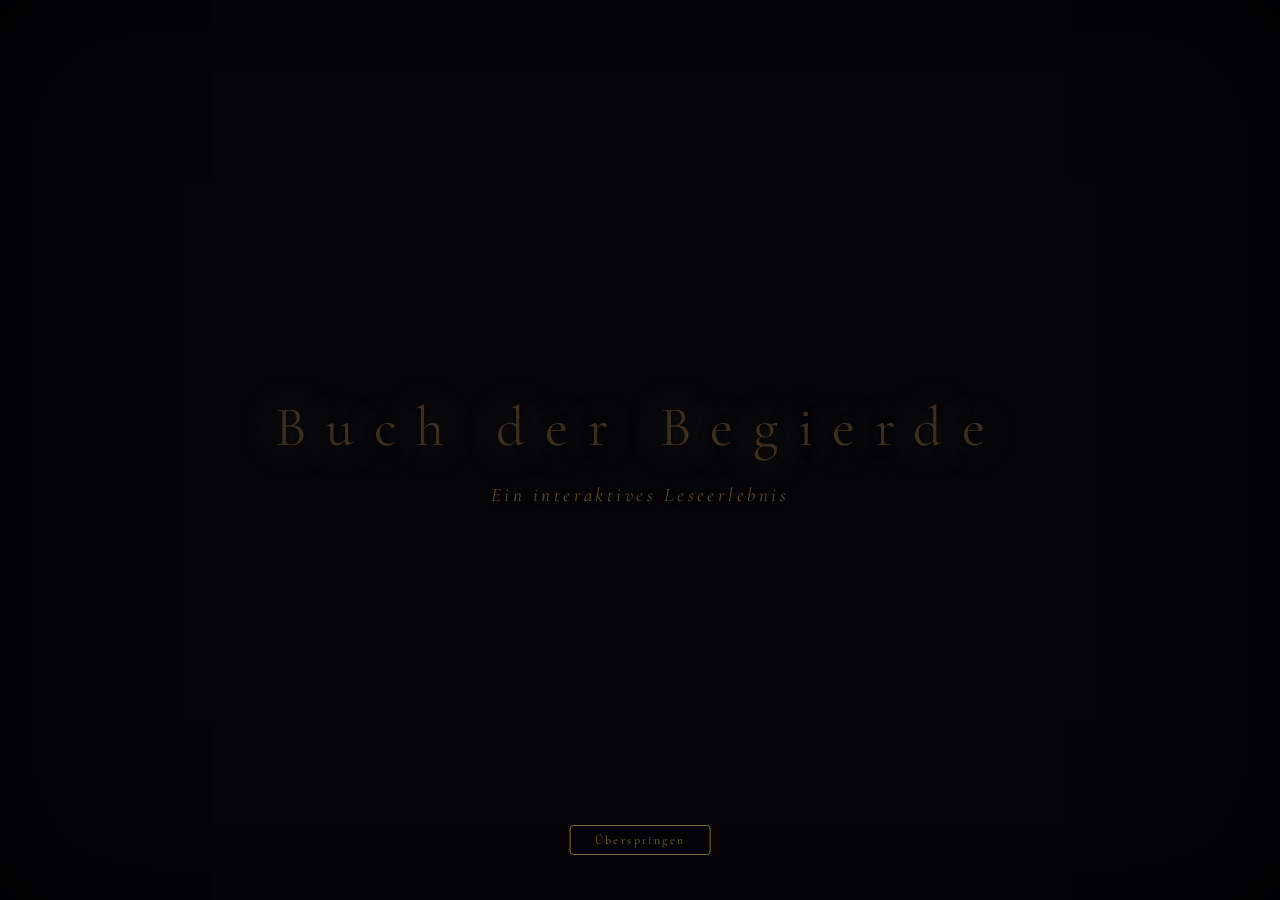
==== commit ce61fb6b: "Lokale Änderungen gesichert" ====
--- a/index.html
+++ b/index.html
@@ -1,6 +1,4 @@
-
-# Erstelle die komplette überarbeitete index.html
-index_html = '''<!DOCTYPE html>
+<!DOCTYPE html>
 <html lang="de">
 <head>
 <meta charset="UTF-8">
@@ -8,7 +6,7 @@
 <title>Buch der Begierde — Ein interaktives Leseerlebnis</title>
 <link rel="preconnect" href="https://fonts.googleapis.com">
 <link rel="preconnect" href="https://fonts.gstatic.com" crossorigin>
-<link href="https://fonts.googleapis.com/css2?family=Cormorant+Garamond:ital,wght@0,400;0,500;0,600;1,400;1,500&family=JetBrains+Mono:wght@400;500&display=swap" rel="stylesheet">
+<link href="https://fonts.googleapis.com/css2?family=Cormorant+Garamond:ital,wght@0,400;0,500;0,600;1,400;1,500&family=Imperial+Script&family=JetBrains+Mono:wght@400;500&display=swap" rel="stylesheet">
 <style>
 /* ============================================================================
    DESIGN SYSTEM — Buch der Begierde v0.6.0
@@ -40,6 +38,7 @@
   
   /* Fonts */
   --font-serif: 'Cormorant Garamond', Georgia, 'Times New Roman', serif;
+  --font-script: 'Imperial Script', cursive;
   --font-mono: 'JetBrains Mono', 'Courier New', monospace;
   
   /* Transitions */
@@ -84,13 +83,17 @@
 }
 .video-text h1 {
   font-size:clamp(1.8rem, 5vw, 3.5rem); font-weight:400;
-  letter-spacing:0.35em; color:var(--parchment);
-  text-shadow:0 0 50px rgba(184,160,96,0.25), 0 2px 15px rgba(0,0,0,0.9);
+  letter-spacing:0.35em; color:#3a2e22;
+  text-shadow:
+    0 0 40px rgba(232,220,200,0.35),
+    0 1px 3px rgba(0,0,0,0.85),
+    0 2px 12px rgba(0,0,0,0.7);
   margin-bottom:0.4em;
 }
 .video-text p {
-  font-size:clamp(0.85rem, 2vw, 1.2rem); color:var(--parchment-dark);
+  font-size:clamp(0.85rem, 2vw, 1.2rem); color:#5a4a38;
   letter-spacing:0.18em; font-style:italic;
+  text-shadow:0 1px 4px rgba(0,0,0,0.6);
 }
 .video-skip {
   position:absolute; bottom:5vh; left:50%; transform:translateX(-50%);
@@ -106,152 +109,256 @@
 @keyframes fadeIn { to { opacity:1; } }
 
 /* ============================================================================
-   BUCH-ÖFFNUNGS-ANIMATION (CANVAS)
-   ============================================================================ */
-#book-opening {
-  position:fixed; inset:0; z-index:900;
-  background:var(--bg-deep);
-  display:flex; align-items:center; justify-content:center;
-  opacity:0; visibility:hidden;
-  transition:opacity var(--t-slow), visibility var(--t-slow);
-}
-#book-opening.active { opacity:1; visibility:visible; }
-#book-canvas { position:absolute; inset:0; width:100%; height:100%; }
-.book-overlay {
-  position:absolute; inset:0;
-  background:radial-gradient(ellipse at center, transparent 0%, rgba(10,10,15,0.5) 100%);
-  pointer-events:none;
-}
-.book-text {
-  position:relative; z-index:10; text-align:center;
-  opacity:0; transform:translateY(15px);
-}
-.book-text h2 {
-  font-size:clamp(1.3rem, 3vw, 2rem); font-weight:400;
-  letter-spacing:0.25em; color:var(--parchment);
-  text-shadow:0 0 30px rgba(184,160,96,0.2);
-}
-
-/* ============================================================================
-   PERGAMENT-PORTAL
+   PORTAL — OFFENES BUCH (Text liegt auf den Seiten)
    ============================================================================ */
 #portal {
-  position:fixed; inset:0; z-index:800;
-  display:flex; align-items:center; justify-content:center;
-  background:
-    radial-gradient(ellipse at 30% 20%, rgba(60,40,30,0.12) 0%, transparent 50%),
-    radial-gradient(ellipse at 70% 80%, rgba(40,30,60,0.08) 0%, transparent 50%),
-    var(--bg-deep);
-  opacity:0; visibility:hidden;
-  transition:opacity var(--t-slow), visibility var(--t-slow), transform var(--t-slow);
-}
-#portal.active { opacity:1; visibility:visible; }
-#portal.hidden-portal { opacity:0; pointer-events:none; transform:scale(1.03); }
-
-.parchment-wrapper {
-  position:relative;
-  width:min(88vw, 680px); height:min(82vh, 850px);
-  display:flex; align-items:center; justify-content:center;
-}
-.parchment {
-  position:relative; width:100%; height:100%;
-  background:linear-gradient(135deg, #e8dcc8 0%, #d4c5a0 25%, #e0d2b0 50%, #c8b890 75%, #ddd0b8 100%);
-  border-radius:3px;
-  box-shadow:
-    0 0 50px rgba(184,160,96,0.12),
-    0 20px 70px rgba(0,0,0,0.75),
-    inset 0 0 80px rgba(139,119,80,0.08);
-  padding:clamp(1.5rem, 4vw, 2.5rem);
-  display:flex; flex-direction:column; align-items:center; justify-content:center;
-  text-align:center; overflow:hidden;
-}
-/* Pergament-Textur */
-.parchment::before {
-  content:''; position:absolute; inset:0;
-  background:url("data:image/svg+xml,%3Csvg viewBox='0 0 400 400' xmlns='http://www.w3.org/2000/svg'%3E%3Cfilter id='n'%3E%3CfeTurbulence type='fractalNoise' baseFrequency='0.9' numOctaves='4' stitchTiles='stitch'/%3E%3C/filter%3E%3Crect width='100%25' height='100%25' filter='url(%23n)' opacity='0.07'/%3E%3C/svg%3E");
-  opacity:0.5; pointer-events:none; mix-blend-mode:multiply;
-}
-/* Gealterte Ränder */
-.parchment::after {
-  content:''; position:absolute; inset:6px;
-  border:1px solid rgba(90,70,40,0.15); border-radius:2px; pointer-events:none;
-}
-.parchment-content {
-  position:relative; z-index:2; width:100%; height:100%;
-  display:flex; flex-direction:column; align-items:center; justify-content:center;
-  gap:clamp(0.6rem, 2vh, 1.2rem);
-}
-
-/* Wachssiegel */
-.seal {
-  width:clamp(50px, 10vw, 80px); height:clamp(50px, 10vw, 80px);
-  border:2px solid var(--accent-blood); border-radius:50%;
-  display:flex; align-items:center; justify-content:center;
-  animation:sealPulse 4s ease-in-out infinite;
-  position:relative; margin-bottom:0.3rem;
-}
-.seal::before {
-  content:''; position:absolute; inset:-3px;
-  border:1px solid rgba(107,26,26,0.25); border-radius:50%;
-}
-.seal svg { width:45%; height:45%; fill:var(--accent-blood); opacity:0.75; }
-@keyframes sealPulse {
-  0%,100% { box-shadow:0 0 18px rgba(107,26,26,0.15); }
-  50% { box-shadow:0 0 35px rgba(107,26,26,0.35); }
-}
-
-.parchment h2 {
-  font-size:clamp(1.2rem, 3.5vw, 2rem); font-weight:400;
-  color:var(--ink); letter-spacing:0.18em; text-transform:uppercase; line-height:1.3;
-}
-.parchment .divider {
-  width:50%; max-width:160px; height:1px;
-  background:linear-gradient(90deg, transparent, var(--ink-light), transparent);
-}
-.parchment p {
-  font-size:clamp(0.8rem, 1.8vw, 1rem); color:var(--ink-light);
-  line-height:1.7; max-width:92%; font-style:italic;
-}
-.parchment .code-box {
-  font-family:var(--font-mono); font-size:clamp(0.65rem, 1.5vw, 0.85rem);
-  letter-spacing:0.35em; color:var(--accent-blood);
-  background:rgba(107,26,26,0.04); padding:0.7em 1.4em;
-  border:1px solid rgba(107,26,26,0.18); cursor:pointer;
-  transition:all var(--t-fast); position:relative; overflow:hidden;
-}
-.parchment .code-box:hover {
-  background:rgba(107,26,26,0.08);
-  box-shadow:0 0 18px rgba(107,26,26,0.12);
-}
-.parchment .code-box::after {
-  content:'SCANNEN'; position:absolute; inset:0;
-  display:flex; align-items:center; justify-content:center;
-  background:var(--accent-blood); color:var(--parchment);
-  font-family:var(--font-serif); letter-spacing:0.25em; font-size:0.75em;
-  opacity:0; transition:opacity var(--t-fast);
-}
-.parchment .code-box:hover::after { opacity:1; }
+  position: fixed;
+  inset: 0;
+  z-index: 800;
+  display: flex;
+  align-items: center;
+  justify-content: center;
+  /* Soft paper tone so side areas feel part of the scene, not empty bars */
+  background-color: #e0d4b8;
+  background-image:
+    radial-gradient(ellipse at 50% 50%, rgba(232,220,200,0.4) 0%, transparent 70%);
+  opacity: 0;
+  visibility: hidden;
+  transition: opacity var(--t-slow), visibility var(--t-slow);
+  overflow: hidden;
+}
+#portal.active {
+  opacity: 1;
+  visibility: visible;
+}
+#portal.hidden-portal {
+  opacity: 0;
+  pointer-events: none;
+}
+
+/* Container holds the book at its natural aspect ratio and centers it */
+.book-stage {
+  position: relative;
+  /* Slightly larger than viewport so side bars disappear; mild crop of outer edges */
+  width: min(108vw, calc(108vh * 2557 / 1416));
+  height: min(108vh, calc(108vw * 1416 / 2557));
+  max-width: 108vw;
+  max-height: 108vh;
+}
+
+.book-bg {
+  position: absolute;
+  inset: 0;
+  width: 100%;
+  height: 100%;
+  object-fit: fill; /* stage matches image ratio → no distortion */
+  object-position: center center;
+  pointer-events: none;
+  user-select: none;
+  z-index: 0;
+}
+
+/* Two-page layout: left page + right page */
+.book-content {
+  position: absolute;
+  z-index: 2;
+  inset: 0;
+  display: flex;
+  flex-direction: row;
+  align-items: stretch;
+  justify-content: center;
+  pointer-events: none; /* only interactive children get clicks */
+  box-sizing: border-box;
+}
+
+.page-left,
+.page-right {
+  position: absolute;
+  top: 14%;
+  bottom: 22%;
+  display: flex;
+  flex-direction: column;
+  align-items: center;
+  justify-content: center;
+  text-align: center;
+  padding: 1.5% 2.2%;
+  box-sizing: border-box;
+  overflow: hidden;
+  pointer-events: auto;
+}
+
+/* Left page of the book */
+.page-left {
+  left: 17%;
+  right: 51.5%;
+}
+
+/* Right page of the book */
+.page-right {
+  left: 52.5%;
+  right: 16%;
+}
+
+.page-left h2, .page-right h2, .book-content h2 {
+  font-family: var(--font-script);
+  font-size: clamp(0.9rem, 2vw, 1.35rem);
+  font-weight: 400;
+  color: #2a2218;
+  letter-spacing: 0.03em;
+  line-height: 1.25;
+  margin: 0 0 0.4rem;
+  text-shadow: 0 1px 1px rgba(255,250,240,0.5);
+}
+
+.page-left .divider, .page-right .divider, .book-content .divider {
+  width: 36%;
+  max-width: 120px;
+  height: 1px;
+  background: linear-gradient(90deg, transparent, #5a4a38, transparent);
+  margin: 0.25rem 0 0.7rem;
+  opacity: 0.65;
+  flex-shrink: 0;
+}
+
+.page-left p, .page-right p, .book-content p {
+  font-family: var(--font-script);
+  font-size: clamp(0.75rem, 1.35vw, 1.0rem);
+  color: #3a2e22;
+  line-height: 1.4;
+  max-width: 100%;
+  font-style: normal;
+  margin: 0.12rem 0;
+  text-shadow: 0 1px 1px rgba(255,250,240,0.35);
+}
+
+/* Word-by-word reveal */
+.page-left .word, .page-right .word, .book-content .word {
+  display: inline-block;
+  opacity: 0;
+  transform: translateY(5px);
+  transition: opacity 0.4s ease, transform 0.4s ease;
+}
+.page-left .word.visible, .page-right .word.visible, .book-content .word.visible {
+  opacity: 1;
+  transform: translateY(0);
+}
+
+.page-right .code-box, .book-content .code-box {
+  font-family: var(--font-mono);
+  font-size: clamp(0.55rem, 1.1vw, 0.75rem);
+  letter-spacing: 0.28em;
+  color: #6b1a1a;
+  background: rgba(107,26,26,0.06);
+  padding: 0.45em 1em;
+  border: 1px solid rgba(107,26,26,0.2);
+  cursor: pointer;
+  transition: all var(--t-fast);
+  position: relative;
+  overflow: hidden;
+  margin-top: 0.7rem;
+  border-radius: 2px;
+  flex-shrink: 0;
+}
+.page-right .code-box:hover, .book-content .code-box:hover {
+  background: rgba(107,26,26,0.1);
+  box-shadow: 0 0 12px rgba(107,26,26,0.12);
+}
+.page-right .code-box::after, .book-content .code-box::after {
+  content: 'SCANNEN';
+  position: absolute;
+  inset: 0;
+  display: flex;
+  align-items: center;
+  justify-content: center;
+  background: #6b1a1a;
+  color: #e8dcc8;
+  font-family: var(--font-serif);
+  letter-spacing: 0.2em;
+  font-size: 0.75em;
+  opacity: 0;
+  transition: opacity var(--t-fast);
+}
+.page-right .code-box:hover::after, .book-content .code-box:hover::after { opacity: 1; }
+
+.page-right .hint, .book-content .hint {
+  font-size: clamp(0.55rem, 1vw, 0.68rem);
+  opacity: 0.55;
+  margin-top: 0.2rem;
+  color: #5a4a38;
+  font-style: normal;
+  letter-spacing: 0.03em;
+  flex-shrink: 0;
+}
 
 .enter-btn {
-  margin-top:0.5rem; background:transparent; border:1px solid var(--ink-light);
-  color:var(--ink); padding:0.8em 2.2em;
-  font-size:clamp(0.75rem, 1.6vw, 0.9rem); letter-spacing:0.22em;
-  text-transform:uppercase; cursor:pointer;
-  transition:all var(--t-fast); font-family:var(--font-serif);
-  position:relative; overflow:hidden;
+  margin-top: 0.6rem;
+  background: transparent;
+  border: 1px solid #5a4a38;
+  color: #2a2218;
+  padding: 0.55em 1.5em;
+  font-size: clamp(0.62rem, 1.2vw, 0.8rem);
+  letter-spacing: 0.16em;
+  text-transform: uppercase;
+  cursor: pointer;
+  transition: all var(--t-fast);
+  font-family: var(--font-serif);
+  position: relative;
+  overflow: hidden;
+  border-radius: 2px;
+  flex-shrink: 0;
 }
 .enter-btn::before {
-  content:''; position:absolute; inset:0; background:var(--ink);
-  transform:translateX(-101%); transition:transform var(--t-medium);
-}
-.enter-btn:hover::before { transform:translateX(0); }
-.enter-btn span { position:relative; z-index:1; transition:color var(--t-medium); }
-.enter-btn:hover { border-color:var(--ink); }
-.enter-btn:hover span { color:var(--parchment); }
-
-/* ============================================================================
-   HAUPT-APP & NAVIGATION
-   ============================================================================ */
+  content: '';
+  position: absolute;
+  inset: 0;
+  background: #2a2218;
+  transform: translateX(-101%);
+  transition: transform var(--t-medium);
+}
+.enter-btn:hover::before { transform: translateX(0); }
+.enter-btn span {
+  position: relative;
+  z-index: 1;
+  transition: color var(--t-medium);
+}
+.enter-btn:hover { border-color: #2a2218; }
+.enter-btn:hover span { color: #e8dcc8; }
+
+/* Hide old seal if present */
+.seal { display: none; }
+
+@media (max-width: 600px) {
+  .page-left {
+    left: 12%;
+    right: 51%;
+    top: 12%;
+    bottom: 20%;
+  }
+  .page-right {
+    left: 51%;
+    right: 10%;
+    top: 12%;
+    bottom: 20%;
+  }
+  .page-left h2, .page-right h2 {
+    font-size: clamp(0.72rem, 3.2vw, 1.05rem);
+  }
+  .page-left p, .page-right p {
+    font-size: clamp(0.55rem, 2.4vw, 0.72rem);
+    line-height: 1.4;
+  }
+}
+
+@media (max-height: 500px) {
+  .page-left, .page-right {
+    top: 10%;
+    bottom: 16%;
+  }
+  .page-left p, .page-right p {
+    margin: 0.1rem 0;
+  }
+}
+
 #app {
   position:fixed; inset:0; z-index:10;
   opacity:0; transition:opacity var(--t-slow);
@@ -462,7 +569,6 @@
    RESPONSIVE
    ============================================================================ */
 @media (max-width:480px) {
-  .parchment { padding:1rem; }
   .nav-links { gap:0.6rem; }
   .nav-links a { font-size:0.6rem; letter-spacing:0.08em; }
   .visualizer { height:60px; }
@@ -470,14 +576,12 @@
   .page { padding-top:3rem; }
 }
 @media (max-height:550px) {
-  .parchment-wrapper { height:88vh; }
   .page { padding-top:3rem; }
   .visualizer { height:45px; }
   .read-area { max-height:35vh; }
 }
 @media (min-width:1600px) {
   .page-inner { max-width:1100px; }
-  .parchment-wrapper { width:min(70vw, 800px); }
 }
 
 /* ============================================================================
@@ -508,29 +612,22 @@
   <button class="video-skip" onclick="skipVideo()">Überspringen</button>
 </div>
 
-<!-- ==================== BUCH-ÖFFNUNGS-ANIMATION ==================== -->
-<div id="book-opening">
-  <canvas id="bookCanvas"></canvas>
-  <div class="book-overlay"></div>
-  <div class="book-text" id="bookText">
-    <h2>Die Seiten öffnen sich...</h2>
-  </div>
-</div>
-
-<!-- ==================== PERGAMENT-PORTAL ==================== -->
+<!-- ==================== PORTAL — OFFENES BUCH ==================== -->
 <div id="portal">
-  <div class="parchment-wrapper">
-    <div class="parchment">
-      <div class="parchment-content">
-        <div class="seal">
-          <svg viewBox="0 0 24 24"><path d="M12 2C6.48 2 2 6.48 2 12s4.48 10 10 10 10-4.48 10-10S17.52 2 12 2zm0 18c-4.41 0-8-3.59-8-8s3.59-8 8-8 8 3.59 8 8-3.59 8-8 8zm-1-13h2v6h-2zm0 8h2v2h-2z"/></svg>
-        </div>
-        <h2>Willkommen,<br>wandernde Seele</h2>
-        <div class="divider"></div>
-        <p>Du hältst ein Buch in Händen, das älter ist als die Zeit selbst. Der Code auf dem Pergament ist der Schlüssel zu einer Welt aus Schatten und Sehnsucht.</p>
-        <div class="code-box" onclick="scanCode()">X7-K9-Ω-42</div>
-        <p style="font-size:0.75rem;opacity:0.5;margin-top:-2px;">Scanne den Code, um das Portal zu öffnen</p>
-        <button class="enter-btn" onclick="enterApp()"><span>Das Tor öffnen</span></button>
+  <div class="book-stage">
+    <img class="book-bg" src="book-open.png" alt="Offenes Buch" draggable="false"
+         onerror="this.style.display='none'; console.warn('book-open.png nicht gefunden – bitte im gleichen Ordner wie index.html ablegen');">
+    <div class="book-content" id="bookContent">
+      <div class="page-left" id="pageLeft">
+        <h2 id="portalTitle"></h2>
+        <div class="divider" id="portalDivider" style="opacity:0"></div>
+        <div id="portalTextLeft"></div>
+      </div>
+      <div class="page-right" id="pageRight">
+        <div id="portalTextRight"></div>
+        <div class="code-box" id="portalCode" onclick="scanCode()" style="opacity:0;pointer-events:none">X7-K9-Ω-42</div>
+        <p class="hint" id="portalHint" style="opacity:0">Scanne den Code oder öffne das Tor</p>
+        <button class="enter-btn" id="portalBtn" onclick="enterApp()" style="opacity:0;pointer-events:none"><span>Das Tor öffnen</span></button>
       </div>
     </div>
   </div>
@@ -709,16 +806,15 @@
 const video = document.getElementById('introVid');
 const introVideo = document.getElementById('intro-video');
 
-// Wenn Video nicht ladbar -> sofort zur Buch-Animation
+// Wenn Video nicht ladbar -> direkt zum Portal
 video.addEventListener('error', () => {
-  log('Video nicht verfügbar, starte Canvas-Animation');
   skipVideo();
 });
 
-// Video-Ende -> Buch-Animation
+// Video-Ende -> Portal
 video.addEventListener('ended', () => {
   introVideo.classList.add('hidden');
-  startBookOpening();
+  showPortal();
 });
 
 // Fallback: Nach 6s automatisch weiter (wenn Video hängt)
@@ -731,131 +827,7 @@
 function skipVideo() {
   video.pause();
   introVideo.classList.add('hidden');
-  startBookOpening();
-}
-
-/* ============================================================================
-   BUCH-ÖFFNUNGS-ANIMATION (CANVAS)
-   ============================================================================ */
-const bookOpening = document.getElementById('book-opening');
-const bookCanvas = document.getElementById('bookCanvas');
-const bookCtx = bookCanvas.getContext('2d');
-
-function resizeBookCanvas() {
-  bookCanvas.width = window.innerWidth;
-  bookCanvas.height = window.innerHeight;
-}
-resizeBookCanvas();
-window.addEventListener('resize', resizeBookCanvas);
-
-let bookAnimFrame = 0;
-const bookDuration = 180; // frames (~3s bei 60fps)
-
-function drawBookOpen(progress) {
-  const w = bookCanvas.width, h = bookCanvas.height;
-  bookCtx.fillStyle = '#0a0a0f';
-  bookCtx.fillRect(0, 0, w, h);
-
-  const cx = w / 2, cy = h / 2;
-  const bookW = Math.min(w * 0.5, 500);
-  const bookH = Math.min(h * 0.55, 400);
-  const spineX = cx;
-  const coverAngle = progress * Math.PI * 0.45; // max 81°
-  const pageAngle = progress * Math.PI * 0.35;
-
-  // Schatten
-  bookCtx.save();
-  bookCtx.shadowColor = 'rgba(0,0,0,0.6)';
-  bookCtx.shadowBlur = 40;
-  bookCtx.shadowOffsetY = 20;
-
-  // Linke Seite (Cover öffnet sich)
-  bookCtx.save();
-  bookCtx.translate(spineX, cy);
-  bookCtx.scale(Math.cos(coverAngle), 1);
-  bookCtx.fillStyle = '#2a1f15';
-  bookCtx.fillRect(-bookW/2, -bookH/2, bookW/2, bookH);
-  // Cover-Details
-  bookCtx.strokeStyle = '#4a3a28';
-  bookCtx.lineWidth = 2;
-  bookCtx.strokeRect(-bookW/2 + 8, -bookH/2 + 8, bookW/2 - 16, bookH - 16);
-  bookCtx.restore();
-
-  // Rechte Seite (Cover öffnet sich)
-  bookCtx.save();
-  bookCtx.translate(spineX, cy);
-  bookCtx.scale(Math.cos(coverAngle), 1);
-  bookCtx.fillStyle = '#2a1f15';
-  bookCtx.fillRect(0, -bookH/2, bookW/2, bookH);
-  bookCtx.strokeStyle = '#4a3a28';
-  bookCtx.lineWidth = 2;
-  bookCtx.strokeRect(8, -bookH/2 + 8, bookW/2 - 16, bookH - 16);
-  bookCtx.restore();
-
-  bookCtx.restore();
-
-  // Linke Seite (Seiten)
-  bookCtx.save();
-  bookCtx.translate(spineX, cy);
-  bookCtx.scale(Math.cos(pageAngle), 1);
-  bookCtx.fillStyle = '#e8dcc8';
-  bookCtx.fillRect(-bookW/2 + 4, -bookH/2 + 4, bookW/2 - 8, bookH - 8);
-  // Seiten-Textur
-  bookCtx.fillStyle = 'rgba(180,170,150,0.1)';
-  for (let i = 0; i < 20; i++) {
-    bookCtx.fillRect(-bookW/2 + 10, -bookH/2 + 15 + i * (bookH-30)/20, bookW/2 - 20, 1);
-  }
-  bookCtx.restore();
-
-  // Rechte Seite (Seiten)
-  bookCtx.save();
-  bookCtx.translate(spineX, cy);
-  bookCtx.scale(Math.cos(pageAngle), 1);
-  bookCtx.fillStyle = '#e8dcc8';
-  bookCtx.fillRect(4, -bookH/2 + 4, bookW/2 - 8, bookH - 8);
-  bookCtx.fillStyle = 'rgba(180,170,150,0.1)';
-  for (let i = 0; i < 20; i++) {
-    bookCtx.fillRect(10, -bookH/2 + 15 + i * (bookH-30)/20, bookW/2 - 20, 1);
-  }
-  bookCtx.restore();
-
-  // Buchrücken
-  bookCtx.fillStyle = '#1a1410';
-  bookCtx.fillRect(spineX - 3, cy - bookH/2, 6, bookH);
-
-  // Partikel
-  if (progress > 0.3) {
-    const pCount = Math.floor((progress - 0.3) * 100);
-    for (let i = 0; i < pCount; i++) {
-      const px = cx + (Math.random() - 0.5) * bookW * 1.5;
-      const py = cy + (Math.random() - 0.5) * bookH * 1.2;
-      const ps = Math.random() * 1.5 + 0.3;
-      const po = (progress - 0.3) * 0.4 * Math.random();
-      bookCtx.beginPath();
-      bookCtx.arc(px, py, ps, 0, Math.PI * 2);
-      bookCtx.fillStyle = `rgba(184,160,96,${po})`;
-      bookCtx.fill();
-    }
-  }
-}
-
-function animateBook() {
-  if (bookAnimFrame >= bookDuration) {
-    bookOpening.classList.remove('active');
-    showPortal();
-    return;
-  }
-  const progress = bookAnimFrame / bookDuration;
-  const eased = 1 - Math.pow(1 - progress, 3); // ease-out cubic
-  drawBookOpen(eased);
-  bookAnimFrame++;
-  requestAnimationFrame(animateBook);
-}
-
-function startBookOpening() {
-  bookOpening.classList.add('active');
-  bookAnimFrame = 0;
-  animateBook();
+  showPortal();
 }
 
 /* ============================================================================
@@ -865,11 +837,96 @@
 const app = document.getElementById('app');
 const nav = document.getElementById('main-nav');
 
+const PORTAL_TITLE = "Geschrieben von Frauen für Frauen";
+/* Left page (first half) */
+const PORTAL_LEFT = [
+  "Ich wurde nicht geschrieben – ich wurde gefühlt.",
+  "Jede Seite trägt den Hauch einer Frau, die es wagte, ihre tiefste Wahrheit niederzuschreiben."
+];
+/* Right page (second half) */
+const PORTAL_RIGHT = [
+  "Dies ist kein gewöhnliches Buch. Es ist ein Spiegel, ein Vertrauter, ein Flüstern in der Nacht.",
+  "Ich bin entstanden aus Stunden der Stille, aus Tinte und Sehnsucht, aus Mut und Verletzlichkeit.",
+  "Lass mich dir zeigen, was zwischen den Zeilen lebt."
+];
+
+let portalAnimated = false;
+
+function wrapWords(text) {
+  return text.split(/(\s+)/).map(token => {
+    if (/^\s+$/.test(token)) return token;
+    return `<span class="word">${token}</span>`;
+  }).join('');
+}
+
+function revealWords(container, delayPerWord = 70) {
+  const words = container.querySelectorAll('.word');
+  words.forEach((w, i) => {
+    setTimeout(() => w.classList.add('visible'), i * delayPerWord);
+  });
+  return words.length * delayPerWord;
+}
+
+function runPortalAnimation() {
+  if (portalAnimated) return;
+  portalAnimated = true;
+
+  const titleEl = document.getElementById('portalTitle');
+  const textLeft = document.getElementById('portalTextLeft');
+  const textRight = document.getElementById('portalTextRight');
+  const divider = document.getElementById('portalDivider');
+  const codeBox = document.getElementById('portalCode');
+  const hint = document.getElementById('portalHint');
+  const btn = document.getElementById('portalBtn');
+
+  // --- LEFT PAGE: title + first half ---
+  titleEl.innerHTML = wrapWords(PORTAL_TITLE);
+  let delay = revealWords(titleEl, 75);
+
+  setTimeout(() => {
+    divider.style.transition = 'opacity 0.7s ease';
+    divider.style.opacity = '0.7';
+  }, delay + 150);
+
+  let leftDelay = delay + 400;
+  PORTAL_LEFT.forEach((para) => {
+    const p = document.createElement('p');
+    p.innerHTML = wrapWords(para);
+    textLeft.appendChild(p);
+    setTimeout(() => revealWords(p, 50), leftDelay);
+    leftDelay += para.split(/\s+/).length * 50 + 350;
+  });
+
+  // --- RIGHT PAGE: second half + controls ---
+  // Start right page a bit after left has begun, so reading flows left → right
+  let rightDelay = Math.max(leftDelay * 0.45, 1200);
+  PORTAL_RIGHT.forEach((para) => {
+    const p = document.createElement('p');
+    p.innerHTML = wrapWords(para);
+    textRight.appendChild(p);
+    setTimeout(() => revealWords(p, 50), rightDelay);
+    rightDelay += para.split(/\s+/).length * 50 + 350;
+  });
+
+  setTimeout(() => {
+    codeBox.style.transition = 'opacity 0.8s ease';
+    codeBox.style.opacity = '1';
+    codeBox.style.pointerEvents = 'auto';
+    hint.style.transition = 'opacity 0.8s ease';
+    hint.style.opacity = '0.55';
+    btn.style.transition = 'opacity 0.8s ease';
+    btn.style.opacity = '1';
+    btn.style.pointerEvents = 'auto';
+  }, rightDelay + 250);
+}
+
 function showPortal() {
   document.querySelectorAll('.page').forEach(p => p.classList.remove('active'));
   portal.classList.remove('hidden-portal');
   portal.classList.add('active');
   nav.classList.remove('visible');
+  // Start word animation shortly after fade-in
+  setTimeout(runPortalAnimation, 400);
 }
 
 function enterApp() {
@@ -880,7 +937,8 @@
 }
 
 function scanCode() {
-  const cb = document.querySelector('.code-box');
+  const cb = document.getElementById('portalCode') || document.querySelector('.code-box');
+  if (!cb) return;
   cb.style.transform = 'scale(1.05)';
   cb.style.boxShadow = '0 0 25px rgba(107,26,26,0.25)';
   setTimeout(() => {
@@ -1139,9 +1197,4 @@
 animEcho();
 </script>
 </body>
-</html>'''
-
-with open('/mnt/agents/output/index.html', 'w', encoding='utf-8') as f:
-    f.write(index_html)
-
-print(f"index.html gespeichert: {len(index_html)} Zeichen")
+</html>
